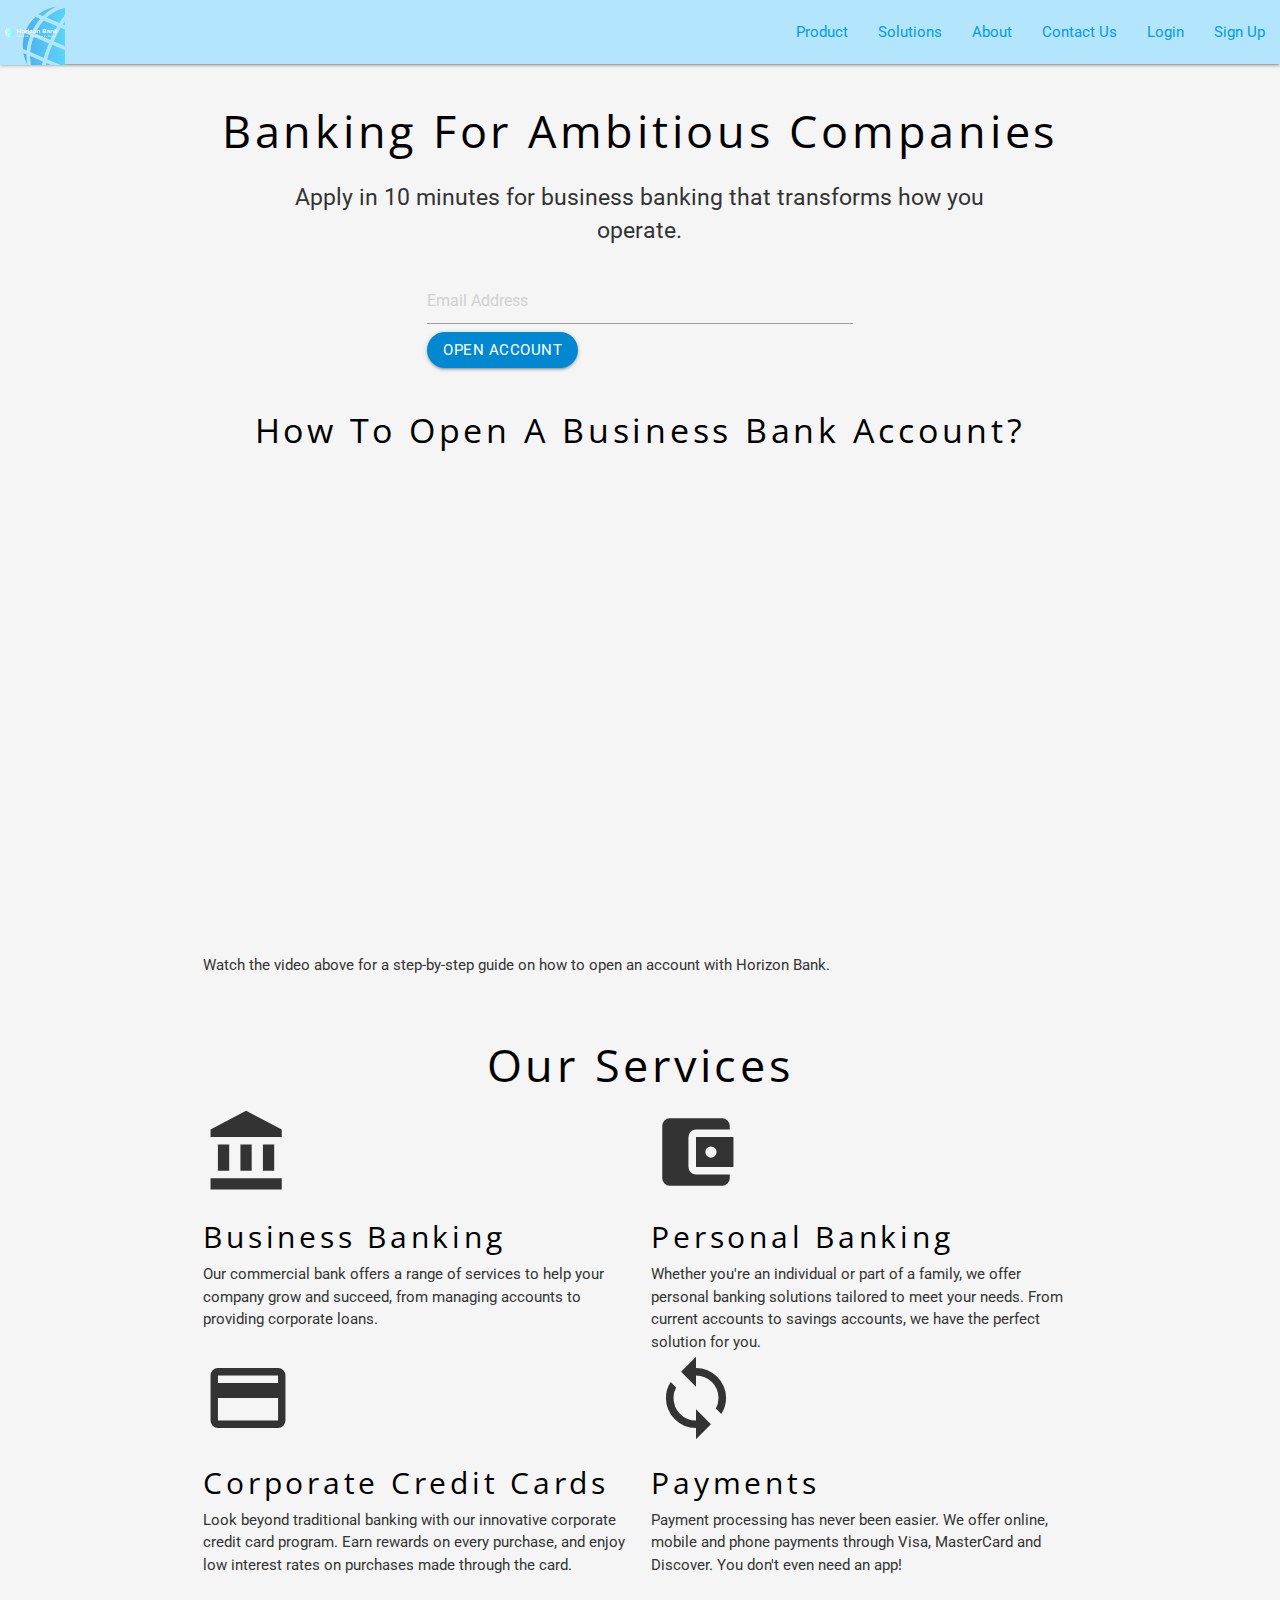
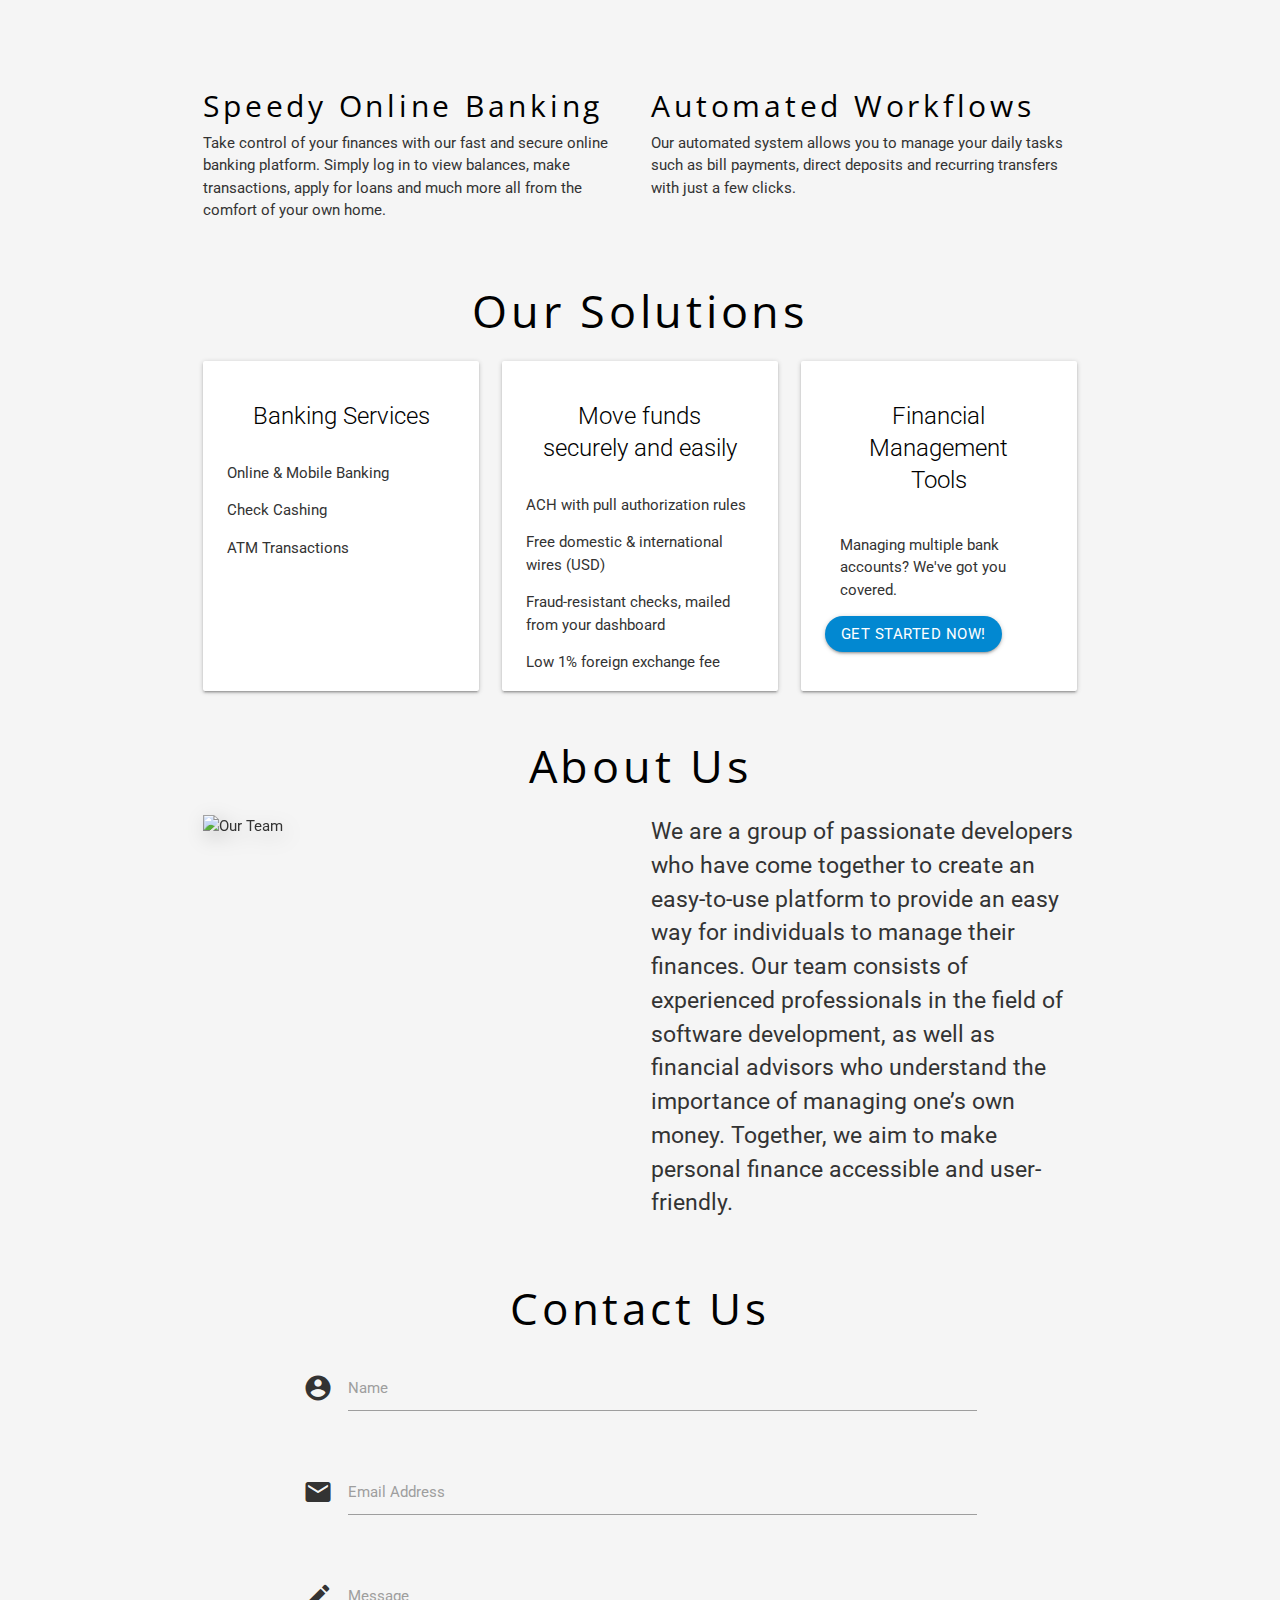
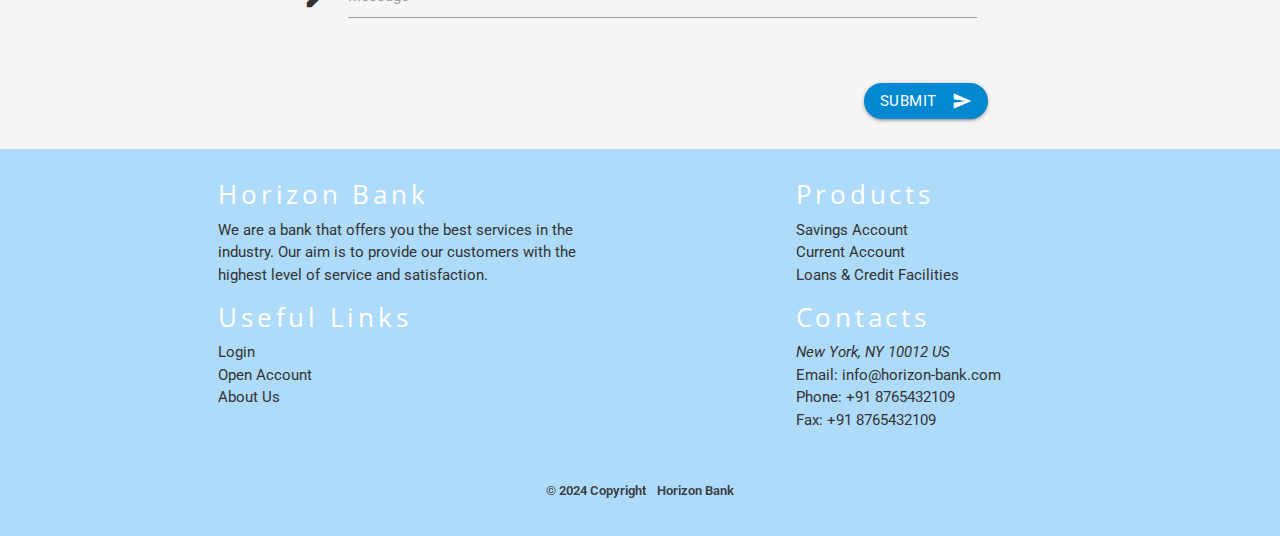
==== ProductLandingPage/index.html @ 995b559c "create the video section" ====
<!DOCTYPE html>
<html lang="en">
  <head>
    <meta charset="UTF-8" />
    <meta name="viewport" content="width=device-width, initial-scale=1.0" />
    <title>Product Landing Page</title>
    <!--Import Google Icon Font-->
    <link
      href="https://fonts.googleapis.com/icon?family=Material+Icons"
      rel="stylesheet"
    />
    <!-- Import styles CSS -->
    <link rel="stylesheet" href="./styles.css" />
    <!-- Compiled and minified CSS -->
    <link
      rel="stylesheet"
      href="https://cdnjs.cloudflare.com/ajax/libs/materialize/1.0.0/css/materialize.min.css"
    />
  </head>
  <body>
    <!-- NavBar Section Starts Here -->
    <section class="navbar-fixed">
      <header id="header">
        <nav id="nav-bar" role="navigation">
          <div class="nav-wrapper">
            <a href="#hero" class="brand-logo">
              <img
                src="./assets/img-horizon-bank-logo.png"
                alt="horizon bank logo"
                height="65"
                width="auto"
                class="img-logo"
              />
            </a>
            <ul class="right hide-on-med-and-down">
              <li class="nav-link"><a href="#product">Product</a></li>
              <li class="nav-link"><a href="#solutions">Solutions</a></li>
              <li class="nav-link"><a href="#about">About</a></li>
              <li class="nav-link"><a href="#contact">Contact Us</a></li>
              <li class="nav-link">
                <a href="#modal1" class="modal-trigger">Login</a>
              </li>
              <li class="nav-link">
                <a href="#modal2" class="modal-trigger">Sign Up</a>
              </li>
            </ul>
            <!-- Mobile  Navigation Bar Starts from here -->
            <a href="#!" class="sidenav-trigger" data-target="mobile-nav">
              <i class="material-icons">menu</i>
            </a>
            <ul class="sidenav" id="mobile-nav">
              <li><a href="#product">Product</a></li>
              <li><a href="#solutions">Solutions</a></li>
              <li><a href="#about">About</a></li>
              <li><a href="#contactUs">Contact Us</a></li>
              <li>
                <a
                  href="#modal1"
                  class="waves-effect waves-light btn modal-trigger"
                  >Login</a
                >
              </li>
              <li>
                <a
                  href="#modal2"
                  class="waves-effect waves-light btn modal-trigger"
                  >Sign up</a
                >
              </li>
            </ul>
            <!-- Mobile Navigation bar Ends Here -->
          </div>
        </nav>
      </header>
    </section>
    <!-- NavBar Section Ends Here -->

    <!-- Main Content Starts Here -->
    <main id="main">
      <!-- Hero Section Starts Here -->
      <section id="hero" class="hero-section">
        <div class="container">
          <div class="row">
            <h1 class="heading center">Banking for ambitious companies</h1>
            <p class="center subtitle">
              Apply in 10 minutes for business banking that transforms how you
              operate.
            </p>
            <div class="col s12 l6 offset-l3">
              <form
                id="form"
                action="https://www.freecodecamp.com/email-submit"
                method="post"
              >
                <input
                  type="email"
                  name="email"
                  placeholder="Email Address"
                  required
                />
                <button id="submit" type="submit" class="btn submit-btn">
                  Open Account
                </button>
              </form>
            </div>
          </div>
        </div>
      </section>
      <!-- Hero Section Ends Here -->

      <!-- How to open a Business Bank Account section starts here -->
      <section id="how-to-open" class="how-to-open-section scrollspy">
        <div class="container">
          <div class="row">
            <div class="col s12">
              <h4 class="section-title center">
                How to Open a Business Bank Account?
              </h4>
              <div id="video" class="video-container">
                <iframe
                  width="853"
                  height="480"
                  src="https://www.youtube.com/embed/Ta8zjF1zHIU"
                  title="Opening an account in Internet Banking"
                  frameborder="0"
                  allow="accelerometer; autoplay; clipboard-write; encrypted-media; gyroscope; picture-in-picture; web-share"
                  referrerpolicy="strict-origin-when-cross-origin"
                  allowfullscreen
                ></iframe>
                <!-- <iframe
                  width="400"
                  height="400"
                  src=""
                  frameborder="0"
                  title="how to open a business bank account"
                  allowfullscreen
                ></iframe> -->
              </div>
              <p class="video-desc">
                Watch the video above for a step-by-step guide on how to open an
                account with Horizon Bank.
              </p>
            </div>
          </div>
        </div>
      </section>
      <!-- How to open a Business Bank Account section ends here -->

      <!-- Product Section Starts Here -->
      <section id="product" class="product-section section">
        <div class="container">
          <div class="row">
            <h3 class="heading center">Our Services</h3>
            <div class="col s12 l6">
              <i class="large material-icons product-icon">account_balance</i>
              <h5 class="product-title">Business Banking</h5>
              <p class="product-desc">
                Our commercial bank offers a range of services to help your
                company grow and succeed, from managing accounts to providing
                corporate loans.
              </p>
            </div>
            <div class="col s12 l6">
              <i class="large material-icons product-icon"
                >account_balance_wallet</i
              >
              <h5 class="product-title">Personal Banking</h5>
              <p class="product-desc">
                Whether you're an individual or part of a family, we offer
                personal banking solutions tailored to meet your needs. From
                current accounts to savings accounts, we have the perfect
                solution for you.
              </p>
            </div>
            <div class="col s12 l6">
              <i class="large material-icons product-icon">credit_card</i>
              <h5 class="product-title">Corporate credit cards</h5>
              <p class="product-desc">
                Look beyond traditional banking with our innovative corporate
                credit card program. Earn rewards on every purchase, and enjoy
                low interest rates on purchases made through the card.
              </p>
            </div>
            <div class="col s12 l6">
              <i class="large material-icons product-icon">sync_alt</i>
              <h5 class="product-title">Payments</h5>
              <p class="product-desc">
                Payment processing has never been easier. We offer online,
                mobile and phone payments through Visa, MasterCard and Discover.
                You don't even need an app!
              </p>
            </div>
            <div class="col s12 l6">
              <i class="large material-icons product-icon">speed</i>
              <h5 class="product-title">Speedy Online Banking</h5>
              <p class="product-desc">
                Take control of your finances with our fast and secure online
                banking platform. Simply log in to view balances, make
                transactions, apply for loans and much more all from the comfort
                of your own home.
              </p>
            </div>
            <div class="col s12 l6">
              <i class="large material-icons product-icon">manage_accounts</i>
              <h5 class="product-title">Automated workflows</h5>
              <p class="product-desc">
                Our automated system allows you to manage your daily tasks such
                as bill payments, direct deposits and recurring transfers with
                just a few clicks.
              </p>
            </div>
          </div>
        </div>
      </section>
      <!-- Product Section Ends Here-->

      <!-- Solution Section Starts Here-->
      <section id="solutions" class="scrollspy">
        <div class="container solution-section">
          <h3 class="center solution-heading">Our Solutions</h3>
          <div class="row">
            <div class="col s12 m4 l4">
              <div class="card solution-card">
                <div class="card-content">
                  <span class="card-title solution-title center"
                    >Banking Services</span
                  >
                  <ul class="solution-list">
                    <li>Online & Mobile Banking</li>
                    <li>Check Cashing</li>
                    <li>ATM Transactions</li>
                  </ul>
                </div>
              </div>
            </div>
            <div class="col s12 m4 l4">
              <div class="card solution-card">
                <div class="card-content">
                  <span class="card-title solution-title center"
                    >Move funds securely and easily</span
                  >
                  <ul class="solution-list">
                    <li>ACH with pull authorization rules</li>
                    <li>Free domestic & international wires (USD)</li>
                    <li>Fraud-resistant checks, mailed from your dashboard</li>
                    <li>Low 1% foreign exchange fee</li>
                  </ul>
                </div>
              </div>
            </div>
            <div class="col s12 m4 l4">
              <div class="card solution-card">
                <div class="card-content">
                  <span class="card-title solution-title center"
                    >Financial Management Tools</span
                  >
                  <p>Managing multiple bank accounts? We've got you covered.</p>
                  <a href="#contact" class="btn solution-button"
                    >Get Started Now!</a
                  >
                </div>
              </div>
            </div>
          </div>
        </div>
      </section>
      <!-- Solution Section Ends Here-->

      <!-- About Section Starts Here -->
      <section id="about" class="about-section">
        <div class="container">
          <h3 class="center about-header">About Us</h3>
          <div class="row">
            <div class="col s12 m6 l6">
              <img
                src="/assets/img-our-team.jpg"
                alt="Our Team"
                class="responsive-img about-image"
              />
            </div>
            <div class="col hide-on-small-and-down s12 m6 l6 about-text">
              <p class="flow-text">
                We are a group of passionate developers who have come together
                to create an easy-to-use platform to provide an easy way for
                individuals to manage their finances. Our team consists of
                experienced professionals in the field of software development,
                as well as financial advisors who understand the importance of
                managing one’s own money. Together, we aim to make personal
                finance accessible and user-friendly.
              </p>
            </div>
          </div>
        </div>
      </section>

      <!-- Contact Us Section Starts Here -->
      <section id="contact" class="contact-section">
        <div class="container">
          <h3 class="center contact-header">Contact Us</h3>
          <form action="" method="post" id="contactForm">
            <input type="hidden" name="_token" value="{!! csrf_token() !!}" />
            <div class="row">
              <div class="input-field col s12">
                <i class="material-icons prefix"> account_circle </i>
                <input
                  id="name"
                  type="text"
                  class="validate"
                  name="name"
                  required
                />
                <label for="name">Name</label>
              </div>
            </div>
            <div class="row">
              <div class="input-field col s12">
                <i class="material-icons prefix"> email </i>
                <input
                  id="email"
                  type="email"
                  class="validate"
                  name="email"
                  required
                />
                <label for="email">Email Address</label>
              </div>
            </div>
            <div class="row">
              <div class="input-field col s12">
                <i class="material-icons prefix"> mode_edit </i>
                <textarea
                  id="message"
                  class="materialize-textarea"
                  name="message"
                ></textarea>
                <label for="message">Message</label>
              </div>
            </div>
            <button
              class="btn waves-effect waves-light right submit"
              type="submit"
              name="action"
            >
              Submit
              <i class="material-icons right">send</i>
            </button>
          </form>
        </div>
      </section>

      <!-- Footer Section Starts Here -->
      <footer class="footer-section">
        <div class="container">
          <div class="row">
            <div class="col l6 s12">
              <h5 class="white-text">Horizon Bank</h5>
              <p>
                We are a bank that offers you the best services in the industry.
                Our aim is to provide our customers with the highest level of
                service and satisfaction.
              </p>
            </div>
            <div class="col l4 offset-l2 s12">
              <h5 class="white-text">Products</h5>
              <ul>
                <li><a href="#!">Savings Account</a></li>
                <li><a href="#!">Current Account</a></li>
                <li><a href="#!">Loans & Credit Facilities</a></li>
              </ul>
            </div>
            <div class="col l6 s12">
              <h5 class="white-text">Useful Links</h5>
              <ul>
                <li><a href="#"> Login </a></li>
                <li><a href="#">Open Account</a></li>
                <li><a href="#">About Us</a></li>
              </ul>
            </div>
            <div class="col l4 offset-l2 s12">
              <h5 class="white-text">Contacts</h5>
              <ul class="footer-contact">
                <li>
                  <a href="#!">
                    <address class="address">New York, NY 10012 US</address>
                  </a>
                </li>
                <li>
                  <a href="#!" class="email"> Email: info@horizon-bank.com </a>
                </li>
                <li>
                  <a href="#!" class="phone"> Phone: +91 8765432109 </a>
                </li>
                <li>
                  <a href="#!" class="fax"> Fax: +91 8765432109 </a>
                </li>
              </ul>
            </div>
          </div>
        </div>
        <div class="footer-copyright">
          <div class="container">
            <div class="row">
              © 2024 Copyright
              <a
                href="http://www.horizon-bank.com"
                target="_blank"
                rel="noopener"
                >Horizon Bank</a
              >
            </div>
          </div>
        </div>
      </footer>
      <!-- Footer Section Ends Here -->
    </main>
    <!-- Main Content Ends Here -->
    <!-- Compiled and minified JavaScript -->
    <script src="https://cdnjs.cloudflare.com/ajax/libs/materialize/1.0.0/js/materialize.min.js"></script>
  </body>
</html>
---- ProductLandingPage/styles.css ----
/* Fonts */

@import url("https://fonts.googleapis.com/css2?family=Open+Sans:ital,wght@0,300..800;1,300..800&family=Roboto:ital,wght@0,100;0,300;0,400;0,500;0,700;0,900;1,100;1,300;1,400;1,500;1,700;1,900&display=swap");

/*
=============== 
Variables
===============
*/

:root {
  --color-background: #f5f5f5;
  --color-text: #333333;
  --color-heading: #000000;
  --color-nav-links: #039be5;
  --color-footer: #aedbf9;
  --color-btn: #0288d1;
  --color-btn-hover: #01579b;
  --font-text: "Roboto", sans-serif;
  --font-heading: "Open Sans", sans-serif;
  --spacing: 0.25rem;
  --radius: 0.25rem;
}

/*
=============== 
Global Styles
===============
*/
*,
*::before,
*::after {
  box-sizing: border-box;
}

* {
  margin: 0;
}

body {
  line-height: 1.5;
  -webkit-font-smoothing: antialiased;
}

img,
picture,
video,
canvas,
svg {
  display: block;
  max-width: 100%;
}

input,
button,
textarea,
select {
  font: inherit;
}

p,
h1,
h2,
h3,
h4,
h5,
h6 {
  overflow-wrap: break-word;
}

a {
  text-decoration: none;
}

ul {
  list-style-type: none;
}

#root,
#__next {
  isolation: isolate;
}

/*  global classes */

body {
  font-family: var(--font-text);
  font-weight: 400;
  color: var(--color-text);
  background-color: var(--color-background);
}

h1,
h2,
h3,
h4,
h5,
h6 {
  font-family: var(--font-heading);
  font-weight: 700;
  line-height: 1.2;
  text-transform: capitalize;
  letter-spacing: var(--spacing);
  color: var(--color-heading);
}

/* Navbar */

.nav-wrapper {
  background-color: #b3e5fc;
}

.nav-link a {
  color: var(--color-nav-links);
}

.hero-section h1 {
  font-size: 3rem;
}

.hero-section p {
  max-width: 80%;
  margin: auto;
  padding-bottom: 2rem;
  font-size: 1.5rem;
  font-family: var(--font-text);
}

.hero-section .btn {
  display: inline-block;
  font-size: 1rem;
  border-radius: 20px;
  transition: all 0.3s ease-in-out;
  background-color: var(--color-btn);
}

.hero-section .btn:hover {
  background-color: var(--color-btn-hover);
}

/* Product Section */

.product-section h3 {
  font-size: 3rem;
}

.product-section .product-title {
  font-size: 2rem;
}

.product-section .product-desc {
  font-size: 1rem;
}

/* Solution Section */
.solution-heading {
  font-size: 3rem;
}

.solution-card {
  height: 22rem;
  margin: 3rem;
  border-radius: 8px;
  overflow: hidden;
  position: relative;
}

.card-content .card-title {
  color: var(--color-heading);
  text-align: center;
  padding: 1rem;
  font-weight: bold;
}

.solution-list li {
  display: flex;
  align-items: center;
  justify-content: space-between;
  width: 100%;
  margin: 1rem auto;
}

.card-content p {
  line-height: 1.5;
  max-width: 90%;
  margin: 0 auto;
  padding: 1rem;
  text-align: left;
}

.card-content .btn {
  display: inline-block;
  font-size: 1rem;
  border-radius: 20px;
  transition: all 0.3s ease-in-out;
  background-color: var(--color-btn);
}

.card-content .btn:hover {
  background-color: var(--color-btn-hover);
}

/* About Section */
.about-section {
  display: flex;
  flex-direction: column;
  align-items: center;
  justify-content: center;
}

.about-section h3 {
  font-size: 3rem;
  color: var(--color-heading);
  margin: 1rem;
  padding-bottom: 10px;
}

.about-image {
  width: 90%;
  height: 40vw;
  object-fit: cover;
  overflow: hidden;
  position: relative;
  margin-right: 1.5rem;
  filter: drop-shadow(4px 6px 10px rgba(0, 0, 0, 0.2));
}

.about-section p {
  font-size: 1.5rem;
  text-align: left;
  color: var(--color-text);
  line-height: 1.5;
}

/* Contact Us Section */

.contact-section {
  display: flex;
  flex-wrap: wrap;
  gap: 1rem;
  max-width: 80%;
  margin: auto;
  padding: 1rem;
}

.contact-section .contact-header h3 {
  font-size: 3rem;
  color: var(--color-heading);
  margin-top: 1rem;
}

.contact-section .btn {
  margin-top: 1rem;
  display: inline-block;
  font-size: 1rem;
  border-radius: 20px;
  transition: all 0.3s ease-in-out;
  background-color: var(--color-btn);
}

.contact-section .btn:hover {
  background-color: var(--color-btn-hover);
}

/* Footer Section */
.footer-section {
  width: 100%;
  height: auto;
  background-color: var(--color-footer);
  margin-top: 1rem;
}

.footer-section .container {
  display: flex;
  gap: 1rem;
  flex-wrap: wrap;
  justify-content: space-around;
  align-items: center;
  padding: 1rem;
}

.footer-section h5 {
  font-size: 1.75rem;
  color: var(--color-heading);
}

.footer-section p {
  line-height: 1.5;
  font-size: 1rem;
  max-width: 60ch;
}

.footer-section ul li a {
  color: var(--color-text);
}

.footer-section ul li a:hover {
  color: var(--color-nav-links);
}

.footer-copyright {
  font-size: 0.875rem;
  font-weight: 700;
  opacity: 0.9;
}

.footer-copyright a {
  color: var(--color-text);
  transition: all 200ms ease-in-out;
  margin-left: 0.5rem;
}

.footer-copyright a:hover {
  color: var(--color-nav-links);
}

/* Add media queries for responsiveness */
@media only screen and (max-width: 600px) {
  /* Navbar adjustments for small screens */
  .navbar-fixed {
    position: relative;
  }
  .sidenav {
    width: 70%;
  }
}
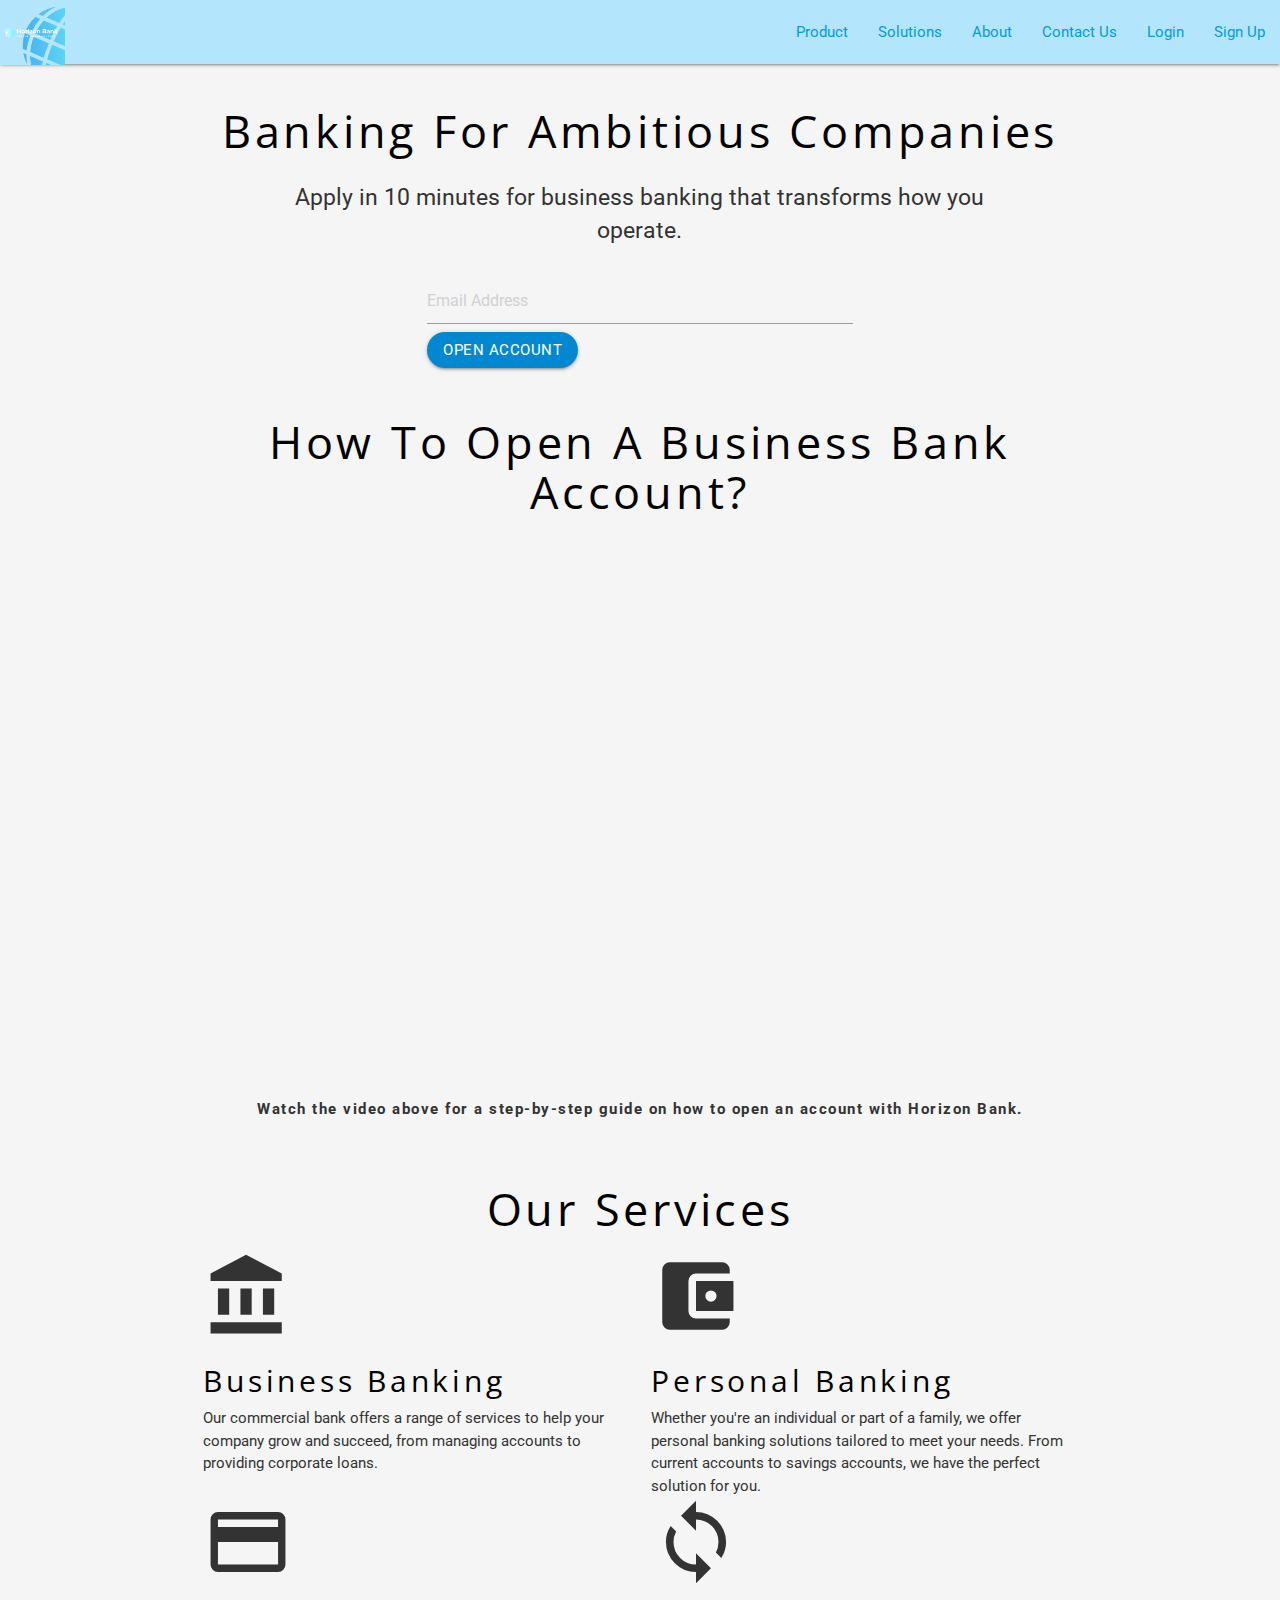
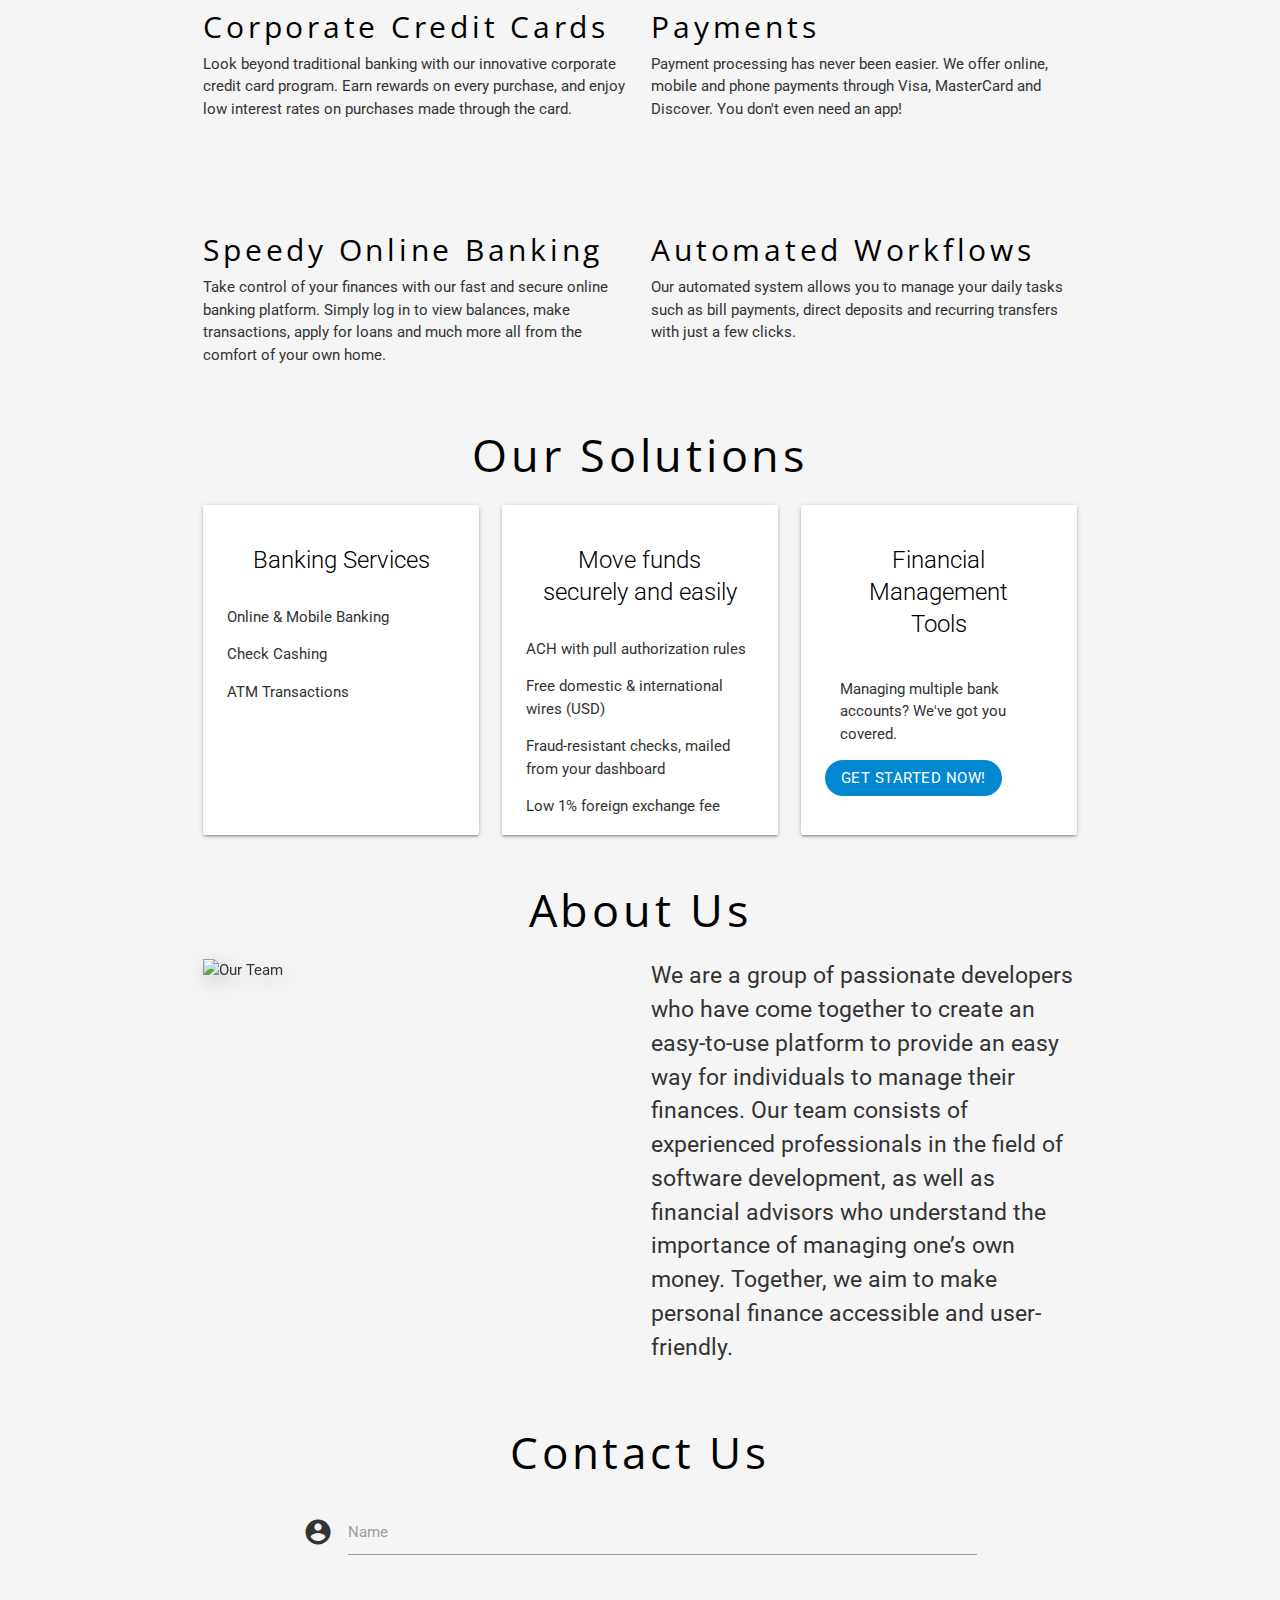
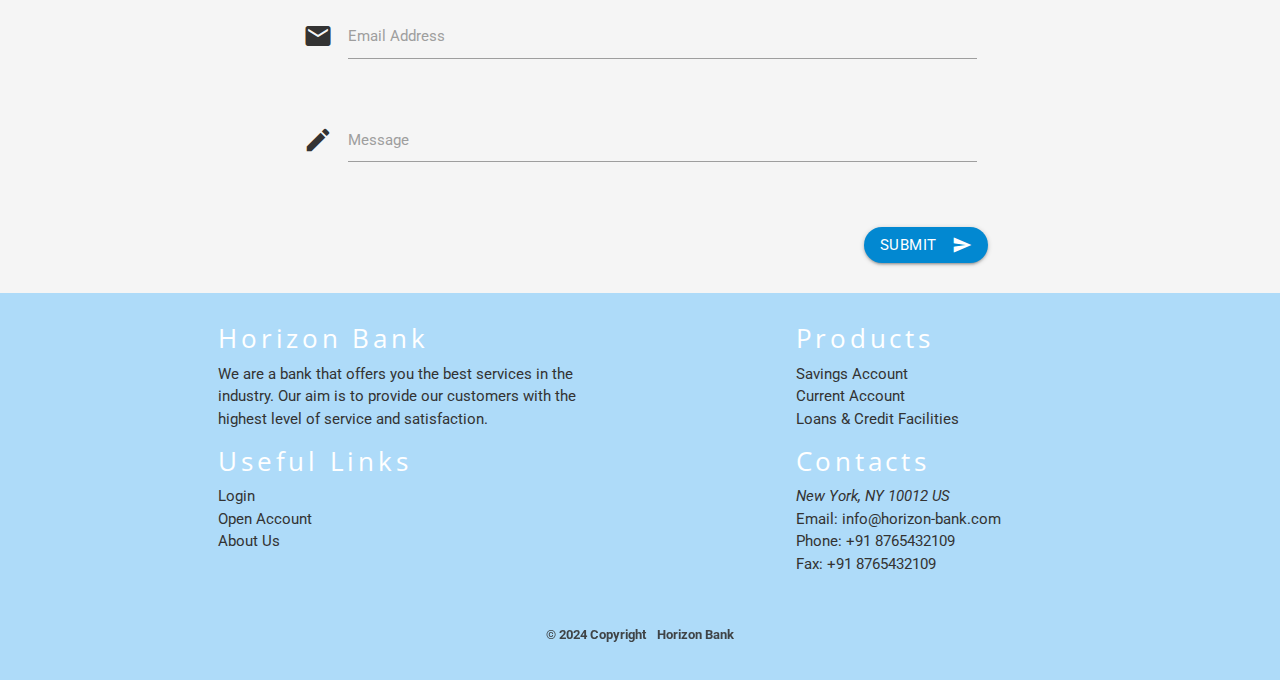
==== commit 80f4182e: "style the video section" ====
--- a/ProductLandingPage/index.html
+++ b/ProductLandingPage/index.html
@@ -113,9 +113,9 @@
         <div class="container">
           <div class="row">
             <div class="col s12">
-              <h4 class="section-title center">
+              <h3 class="section-title center">
                 How to Open a Business Bank Account?
-              </h4>
+              </h3>
               <div id="video" class="video-container">
                 <iframe
                   width="853"
--- a/ProductLandingPage/styles.css
+++ b/ProductLandingPage/styles.css
@@ -104,7 +104,7 @@
   color: var(--color-heading);
 }
 
-/* Navbar */
+/* Navbar Section */
 
 .nav-wrapper {
   background-color: #b3e5fc;
@@ -113,6 +113,8 @@
 .nav-link a {
   color: var(--color-nav-links);
 }
+
+/* Hero Section */
 
 .hero-section h1 {
   font-size: 3rem;
@@ -132,12 +134,36 @@
   border-radius: 20px;
   transition: all 0.3s ease-in-out;
   background-color: var(--color-btn);
+  cursor: pointer;
 }
 
 .hero-section .btn:hover {
   background-color: var(--color-btn-hover);
 }
 
+/* How to Open Section*/
+.how-to-open-section .section-title {
+  font-size: 3rem;
+  text-align: center;
+  margin-bottom: 4rem;
+}
+
+.how-to-open-section .video-container {
+  position: relative;
+  width: 100%;
+  height: 0;
+  overflow: hidden;
+  margin-bottom: 2rem;
+}
+
+.how-to-open-section .video-desc {
+  text-align: center;
+  color: var(--color-text);
+  font-size: 1rem;
+  font-weight: bold;
+  letter-spacing: 0.1em;
+}
+
 /* Product Section */
 
 .product-section h3 {
@@ -150,6 +176,7 @@
 
 .product-section .product-desc {
   font-size: 1rem;
+  font-family: var(--font-text);
 }
 
 /* Solution Section */
@@ -194,6 +221,8 @@
   border-radius: 20px;
   transition: all 0.3s ease-in-out;
   background-color: var(--color-btn);
+  box-shadow: none;
+  cursor: pointer;
 }
 
 .card-content .btn:hover {
@@ -232,7 +261,7 @@
   line-height: 1.5;
 }
 
-/* Contact Us Section */
+/* Contact Section */
 
 .contact-section {
   display: flex;
@@ -256,6 +285,7 @@
   border-radius: 20px;
   transition: all 0.3s ease-in-out;
   background-color: var(--color-btn);
+  cursor: pointer;
 }
 
 .contact-section .btn:hover {
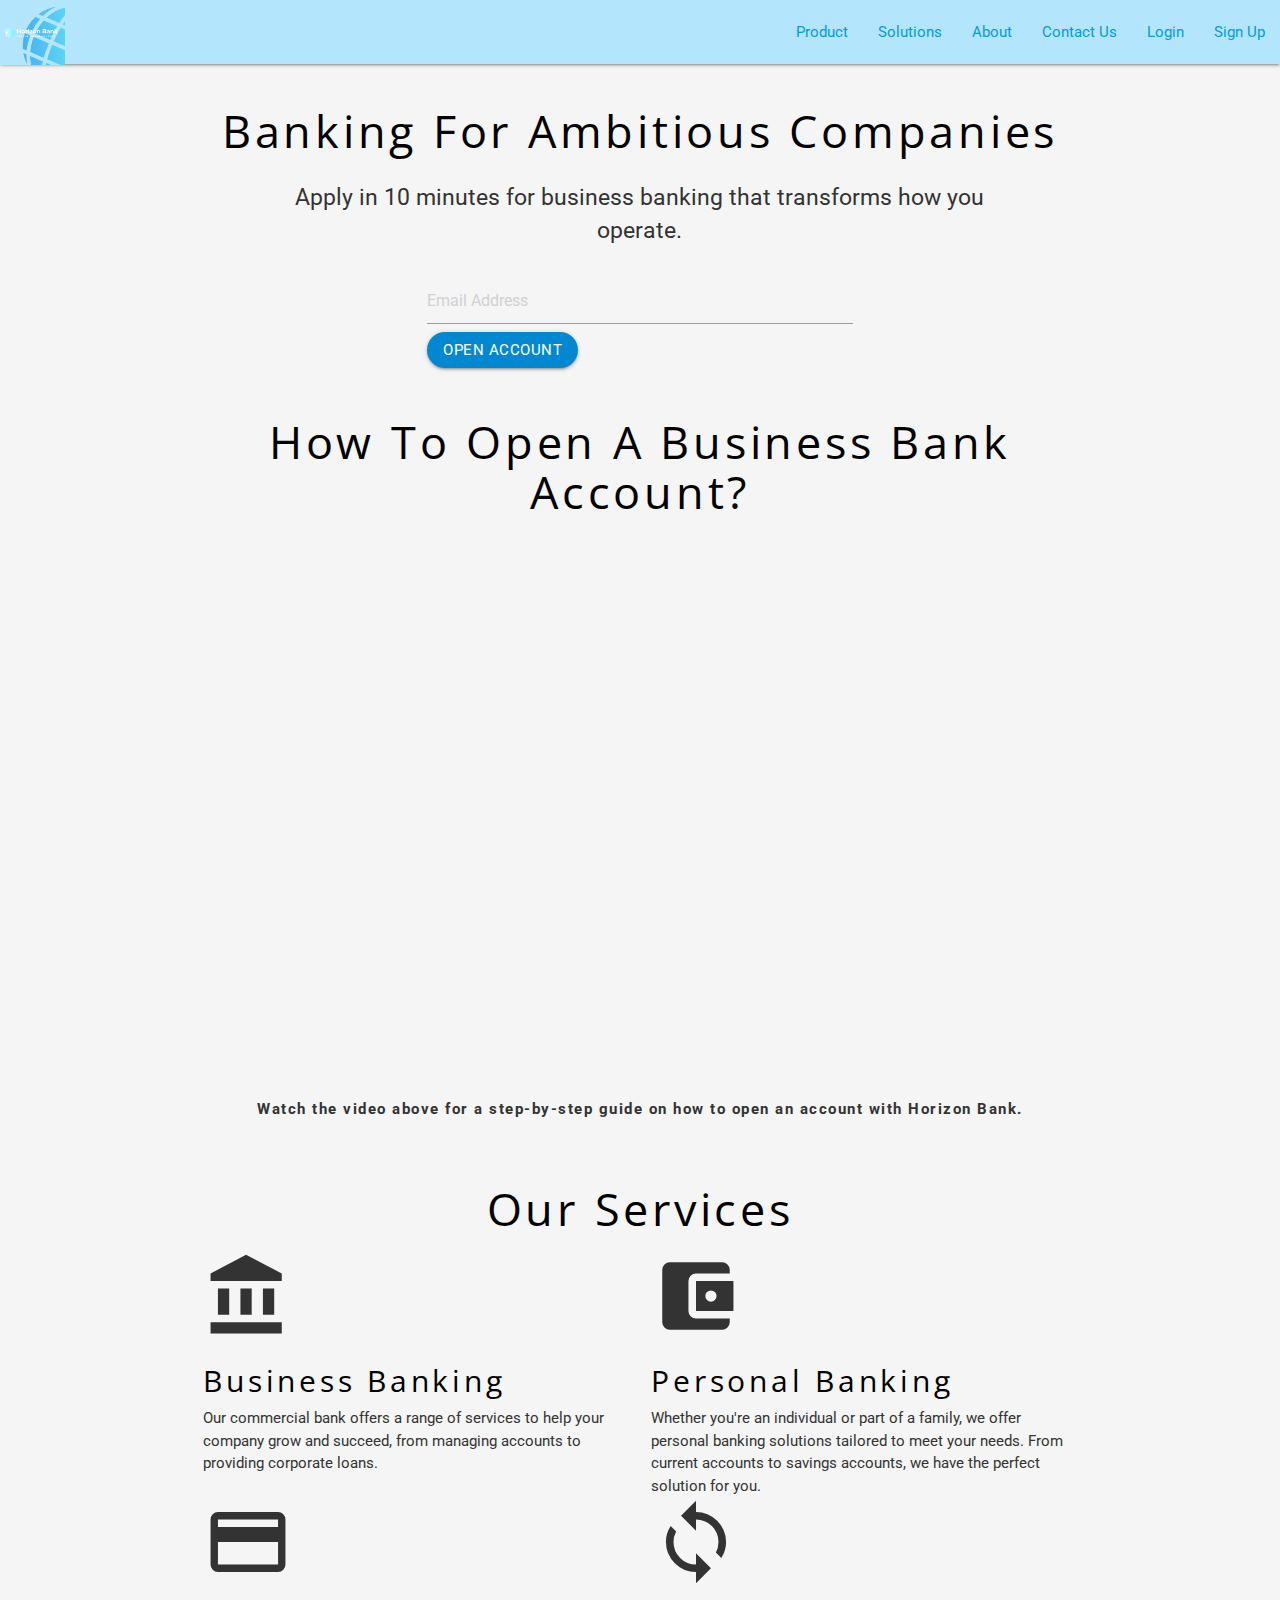
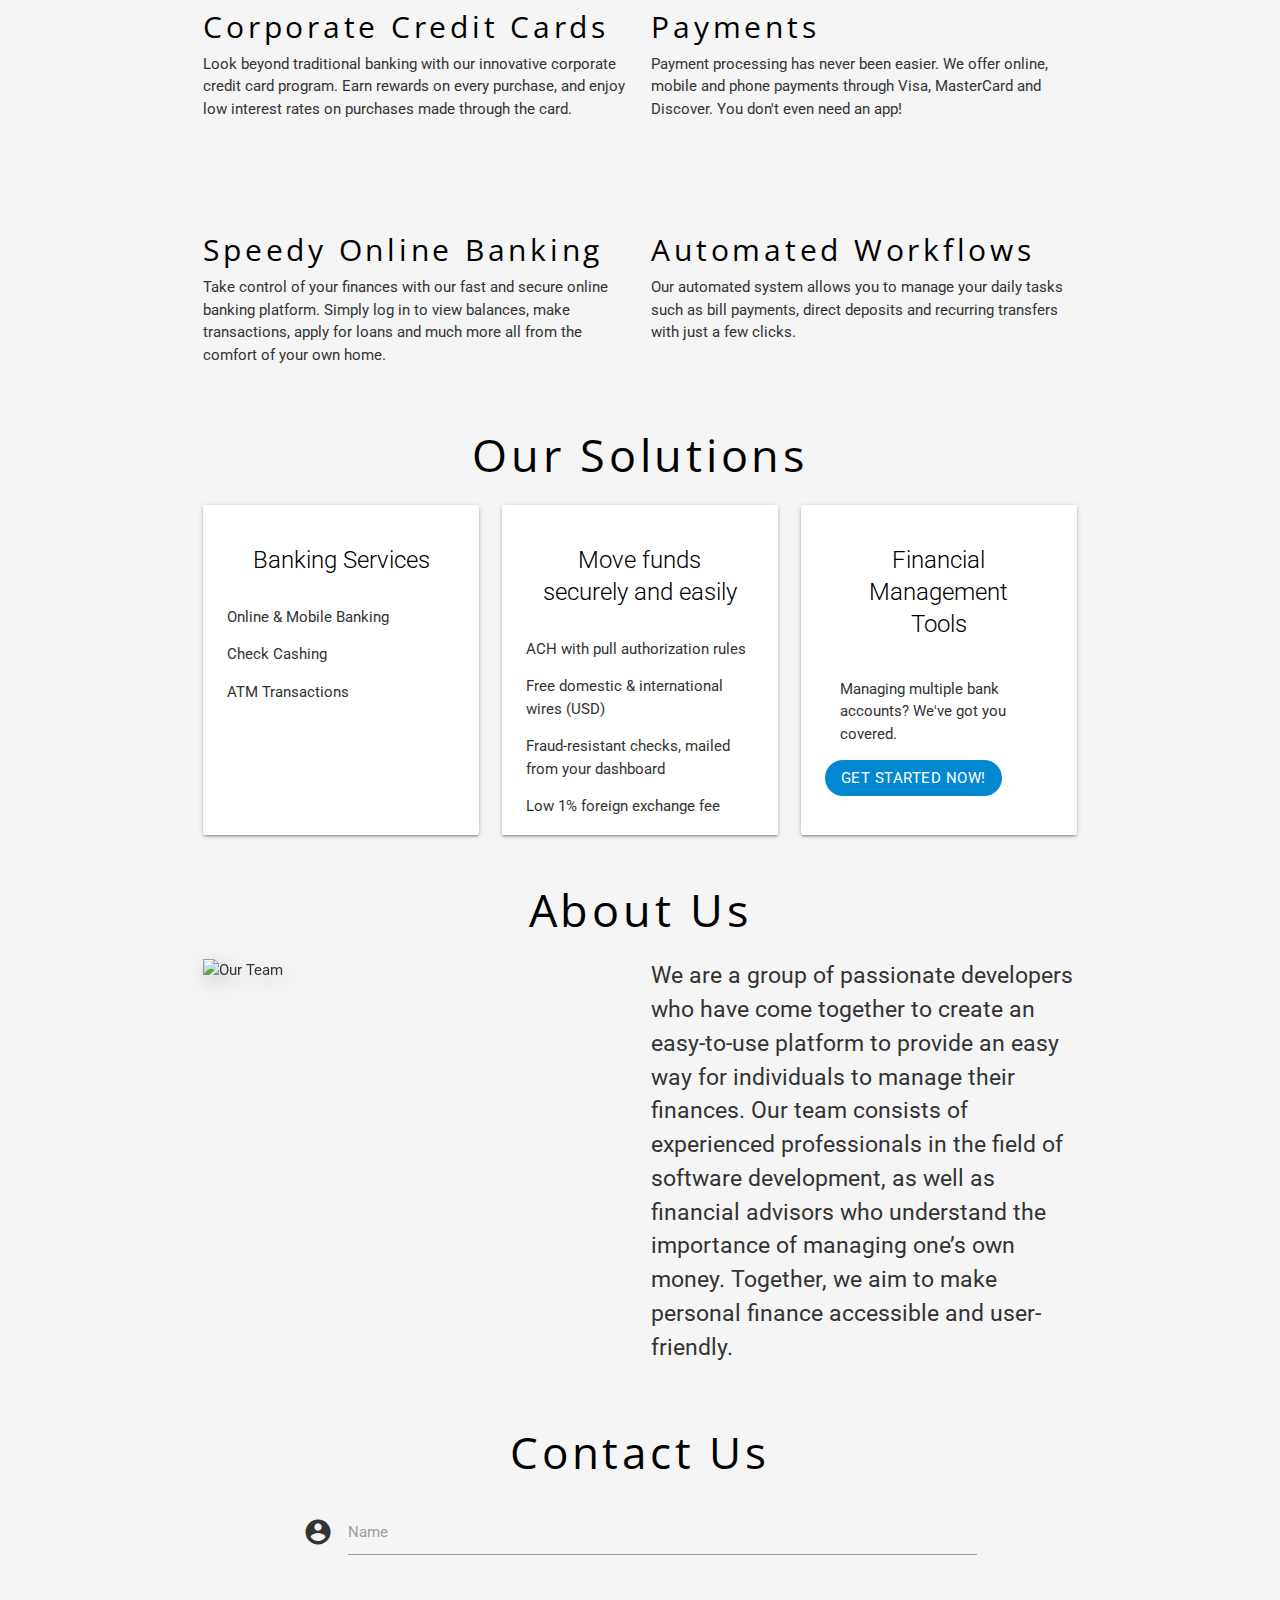
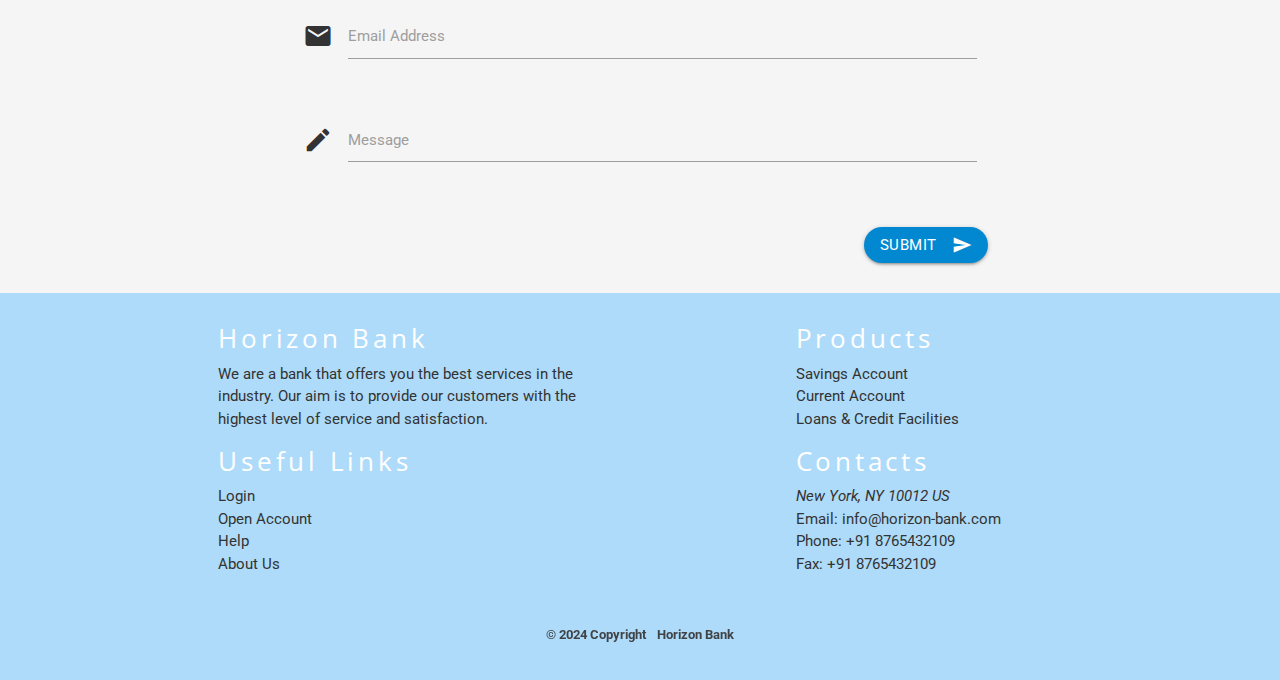
==== commit 5ea89cef: "link the href attribute with the corresponding section" ====
--- a/ProductLandingPage/index.html
+++ b/ProductLandingPage/index.html
@@ -371,9 +371,16 @@
             <div class="col l6 s12">
               <h5 class="white-text">Useful Links</h5>
               <ul>
-                <li><a href="#"> Login </a></li>
-                <li><a href="#">Open Account</a></li>
-                <li><a href="#">About Us</a></li>
+                <li><a href="#hero"> Login </a></li>
+                <li><a href="#hero">Open Account</a></li>
+                <li>
+                  <a
+                    href="#how-to-open"
+                    aria-label="Watch a tutorial video for how to open an account"
+                    >Help</a
+                  >
+                </li>
+                <li><a href="#about">About Us</a></li>
               </ul>
             </div>
             <div class="col l4 offset-l2 s12">
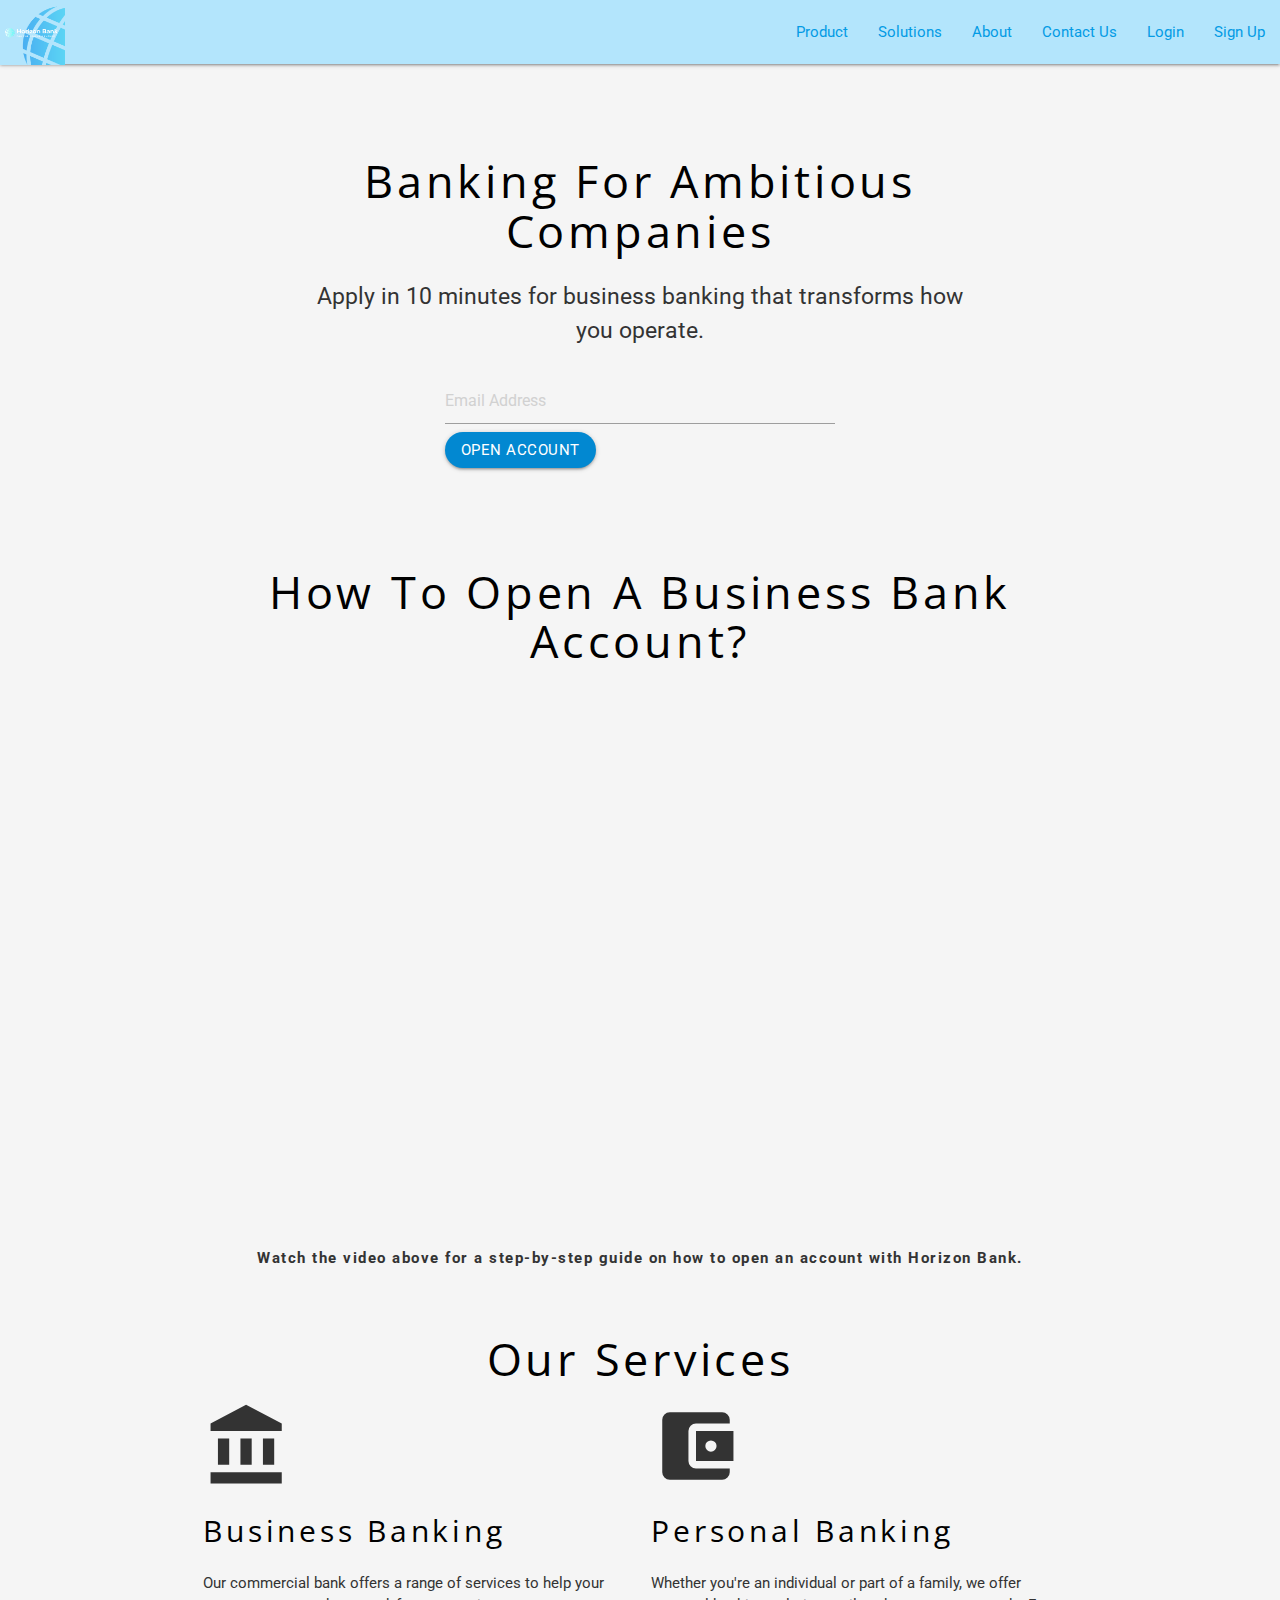
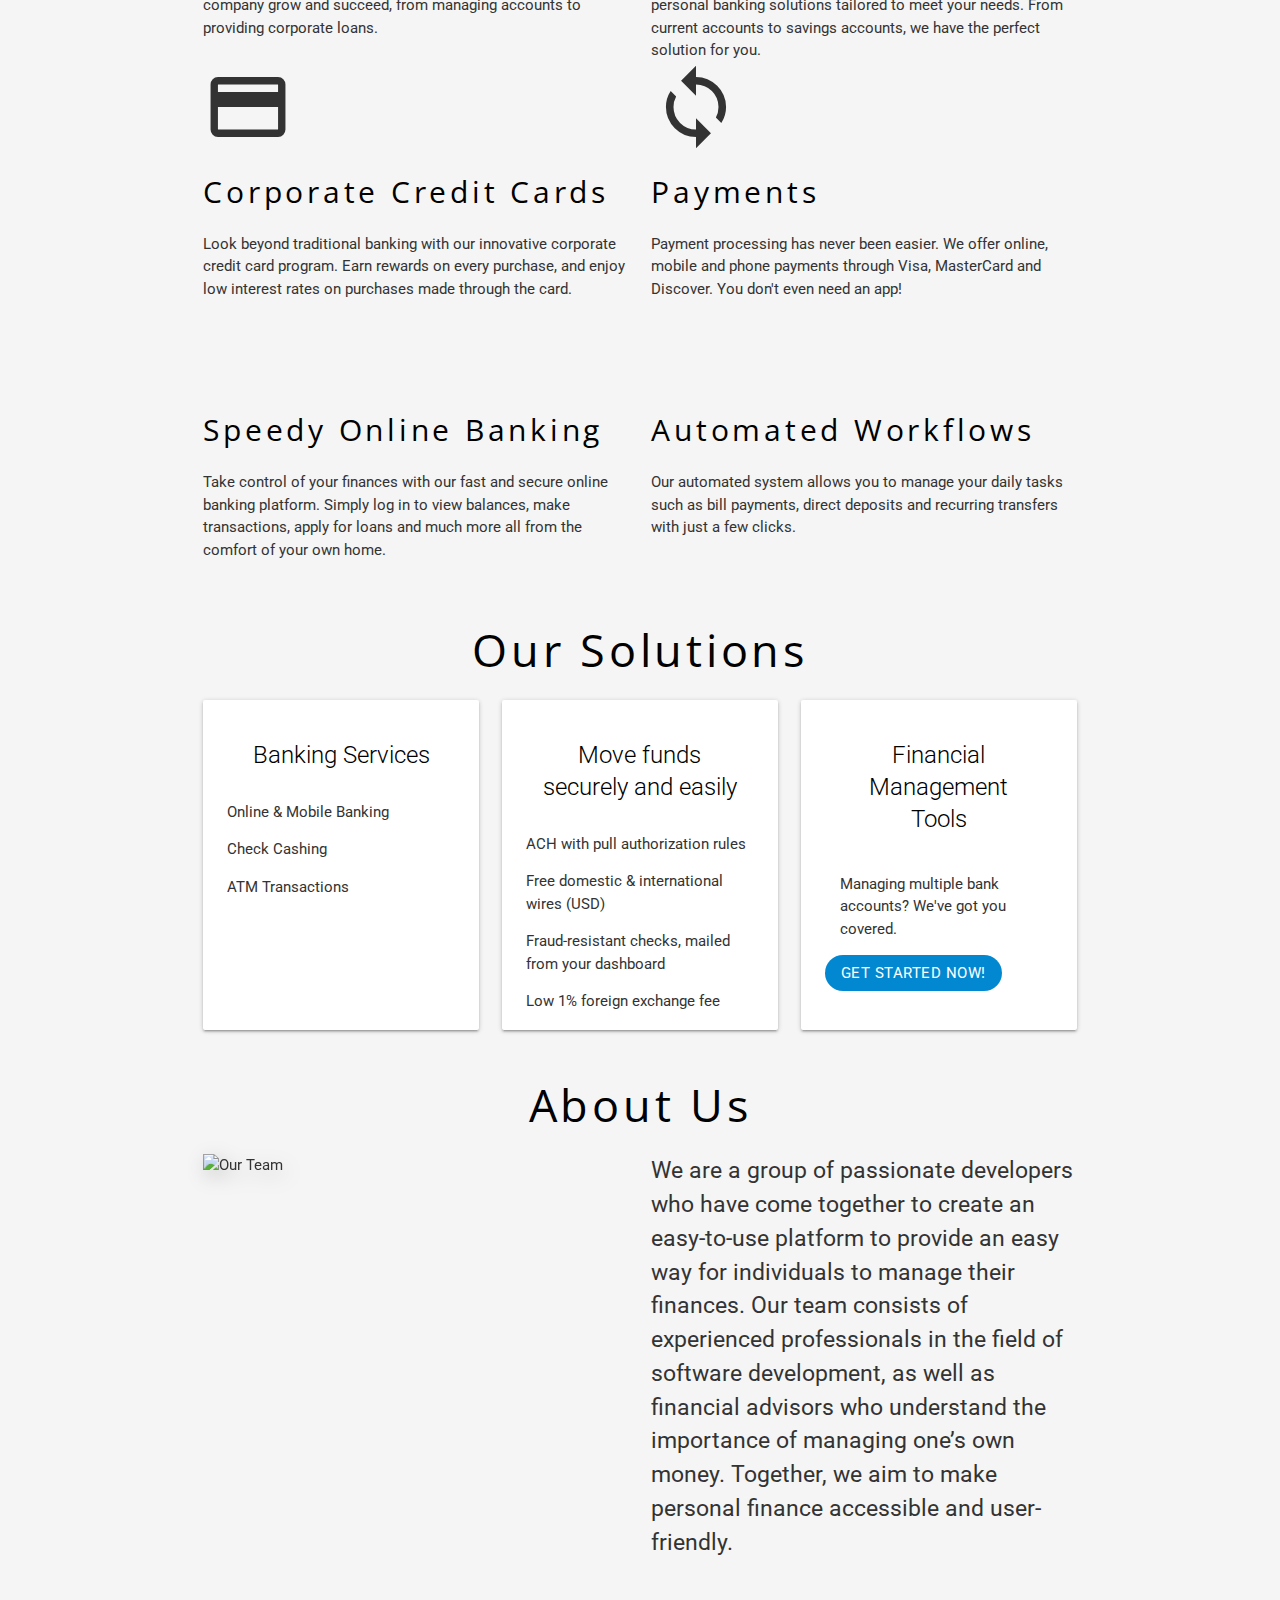
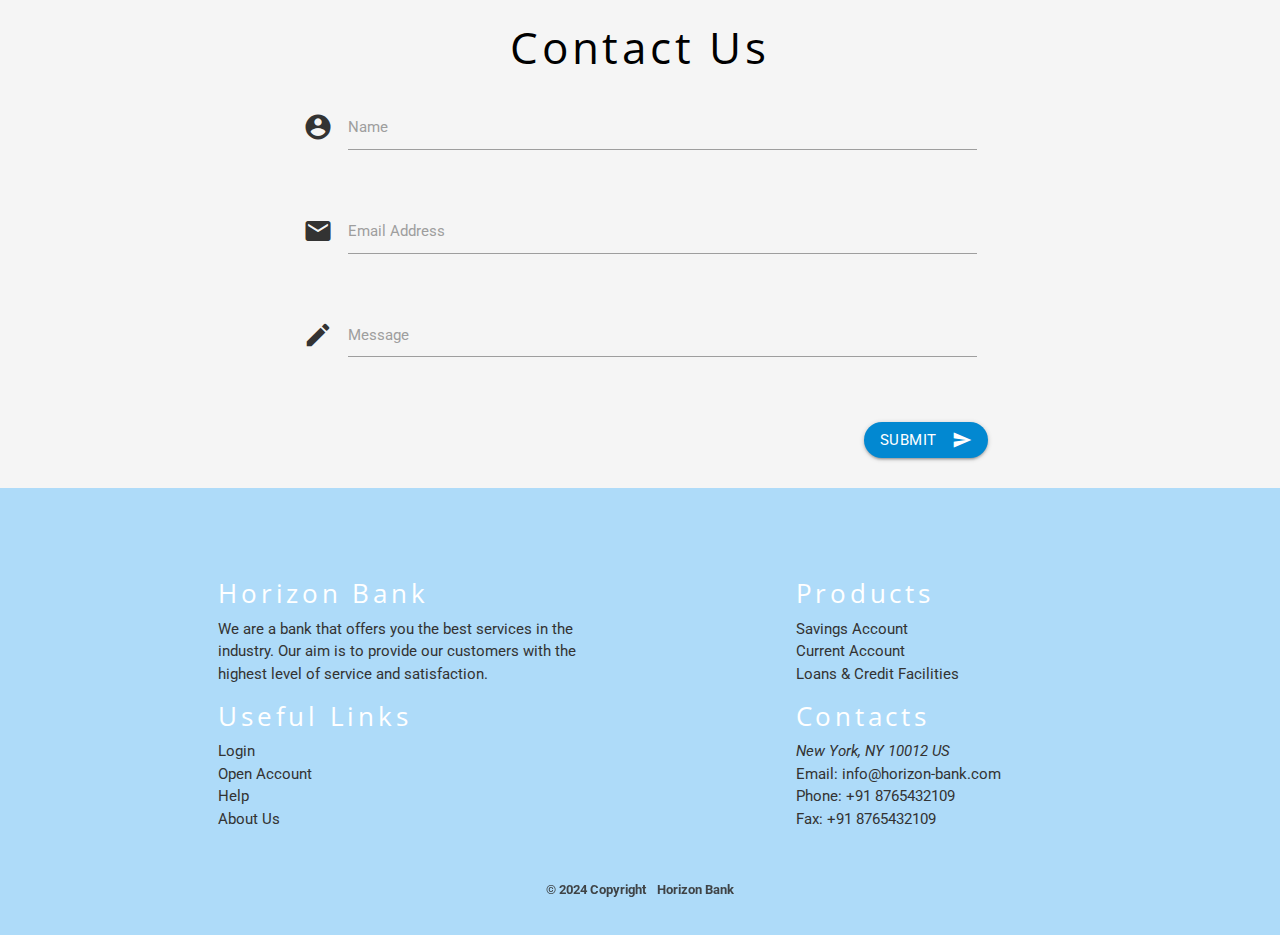
==== commit 4241c619: "Add some classes to the footer section" ====
--- a/ProductLandingPage/index.html
+++ b/ProductLandingPage/index.html
@@ -363,24 +363,27 @@
             <div class="col l4 offset-l2 s12">
               <h5 class="white-text">Products</h5>
               <ul>
-                <li><a href="#!">Savings Account</a></li>
-                <li><a href="#!">Current Account</a></li>
-                <li><a href="#!">Loans & Credit Facilities</a></li>
+                <li><a href="#!" class="products">Savings Account</a></li>
+                <li><a href="#!" class="products">Current Account</a></li>
+                <li>
+                  <a href="#!" class="products">Loans & Credit Facilities</a>
+                </li>
               </ul>
             </div>
             <div class="col l6 s12">
               <h5 class="white-text">Useful Links</h5>
               <ul>
-                <li><a href="#hero"> Login </a></li>
-                <li><a href="#hero">Open Account</a></li>
+                <li><a href="#hero" class="useful-links"> Login </a></li>
+                <li><a href="#hero" class="useful-links">Open Account</a></li>
                 <li>
                   <a
                     href="#how-to-open"
+                    class="useful-links"
                     aria-label="Watch a tutorial video for how to open an account"
                     >Help</a
                   >
                 </li>
-                <li><a href="#about">About Us</a></li>
+                <li><a href="#about" class="useful-links">About Us</a></li>
               </ul>
             </div>
             <div class="col l4 offset-l2 s12">
--- a/ProductLandingPage/styles.css
+++ b/ProductLandingPage/styles.css
@@ -353,4 +353,77 @@
   .sidenav {
     width: 70%;
   }
-}
+
+  .nav-link {
+    font-size: 14px;
+  }
+
+  .hero-section {
+    padding: 20px;
+  }
+
+  .product-section .product-title {
+    margin-bottom: 10px;
+  }
+
+  .footer-section {
+    padding-top: 30px;
+  }
+}
+
+/* Media query for medium screens (601px - 900px) */
+@media only screen and (min-width: 601px) and (max-width: 900px) {
+  .nav-link {
+    font-size: 16px;
+  }
+
+  .hero-section {
+    padding: 30px;
+  }
+
+  .product-section .product-title {
+    margin-bottom: 15px;
+  }
+
+  .footer-section {
+    padding-top: 40px;
+  }
+}
+
+/* Media query for extra-large screens (1201px - 1600px) */
+@media only screen and (min-width: 1201px) and (max-width: 1600px) {
+  .nav-link {
+    font-size: 20px;
+  }
+
+  .hero-section {
+    padding: 50px;
+  }
+
+  .product-section .product-title {
+    margin-bottom: 25px;
+  }
+
+  .footer-section {
+    padding-top: 60px;
+  }
+}
+
+/* Media query for extra-extra-large screens (1601px and above) */
+@media only screen and (min-width: 1601px) {
+  .nav-link {
+    font-size: 22px;
+  }
+
+  .hero-section {
+    padding: 60px;
+  }
+
+  .product-section .product-title {
+    margin-bottom: 30px;
+  }
+
+  .footer-section {
+    padding-top: 70px;
+  }
+}
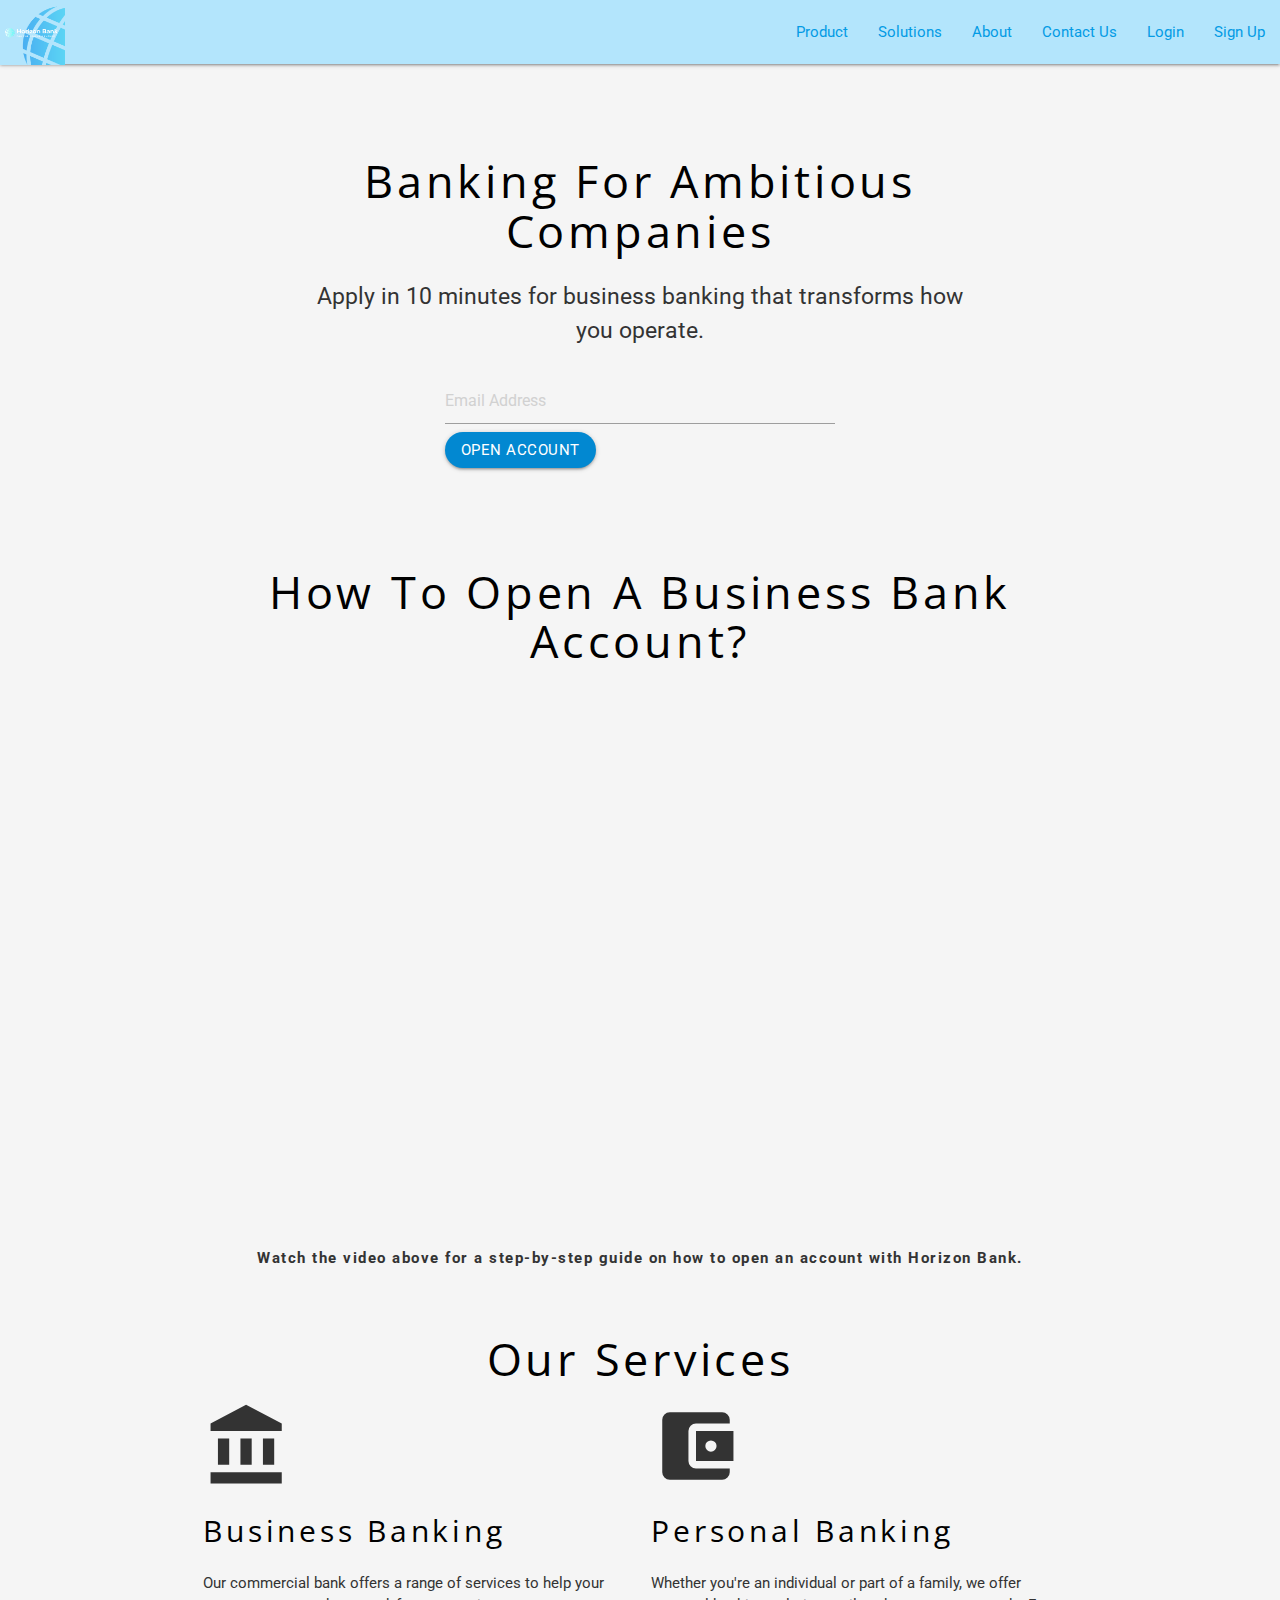
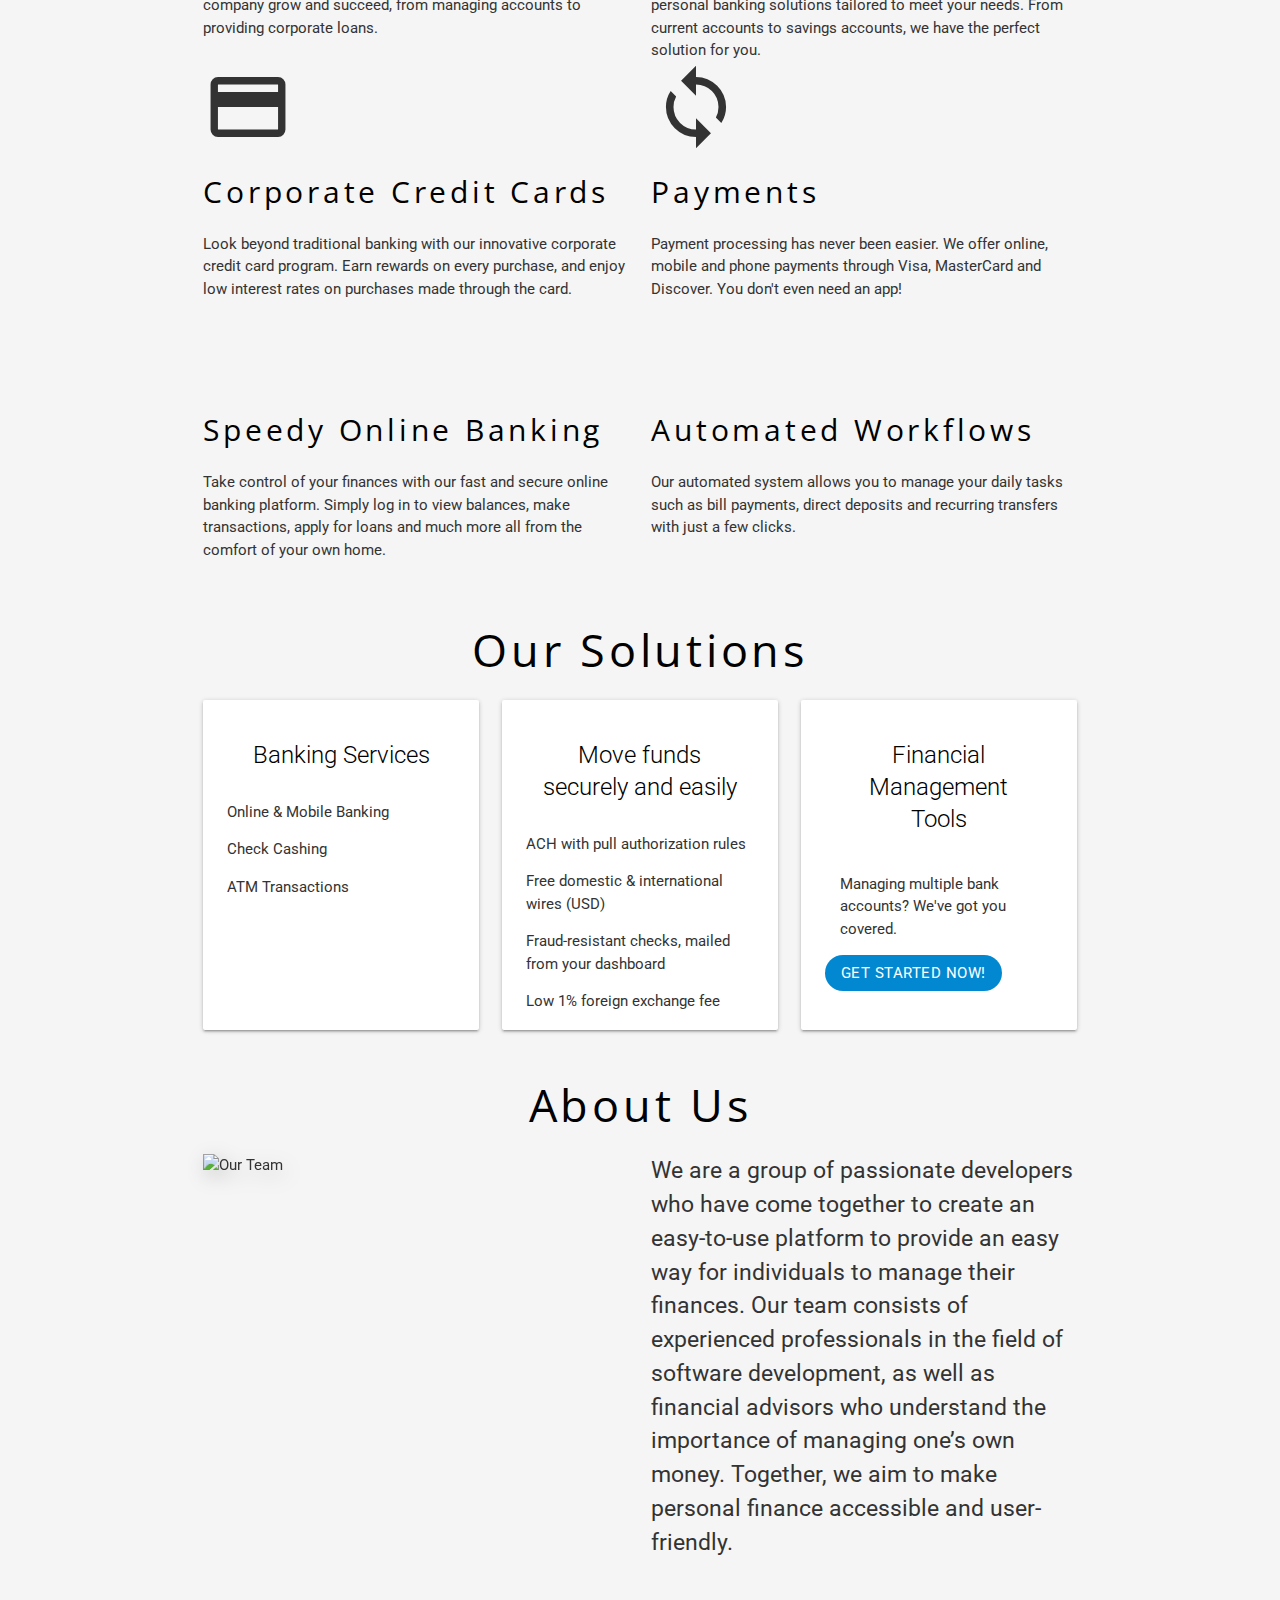
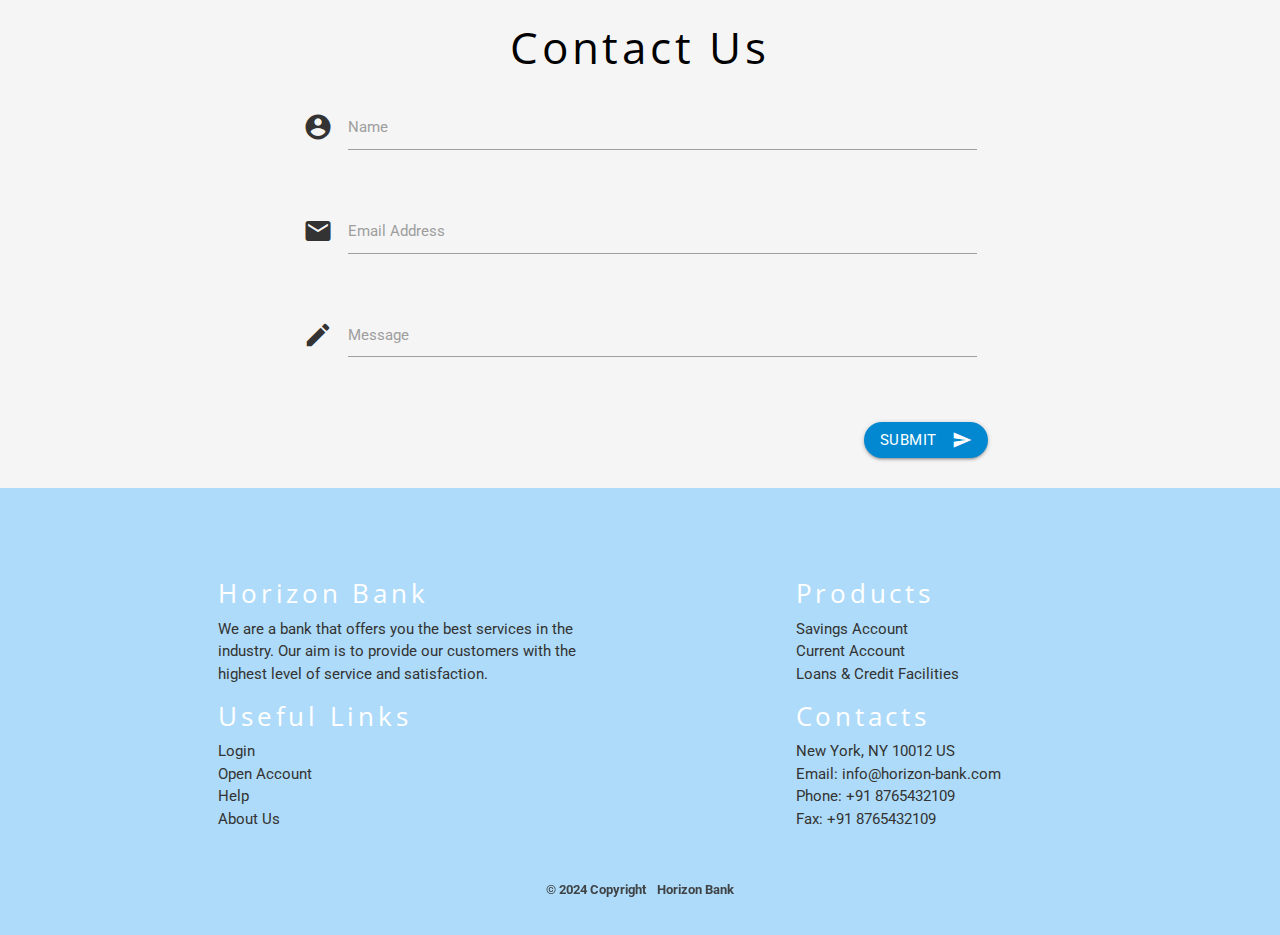
==== commit 400bbf28: "Fix the tag element" ====
--- a/ProductLandingPage/index.html
+++ b/ProductLandingPage/index.html
@@ -390,18 +390,16 @@
               <h5 class="white-text">Contacts</h5>
               <ul class="footer-contact">
                 <li>
-                  <a href="#!">
-                    <address class="address">New York, NY 10012 US</address>
-                  </a>
-                </li>
-                <li>
-                  <a href="#!" class="email"> Email: info@horizon-bank.com </a>
-                </li>
-                <li>
-                  <a href="#!" class="phone"> Phone: +91 8765432109 </a>
-                </li>
-                <li>
-                  <a href="#!" class="fax"> Fax: +91 8765432109 </a>
+                  <span class="address">New York, NY 10012 US</span>
+                </li>
+                <li>
+                  <span class="email"> Email: info@horizon-bank.com </span>
+                </li>
+                <li>
+                  <span class="phone"> Phone: +91 8765432109 </span>
+                </li>
+                <li>
+                  <span class="fax"> Fax: +91 8765432109 </span>
                 </li>
               </ul>
             </div>
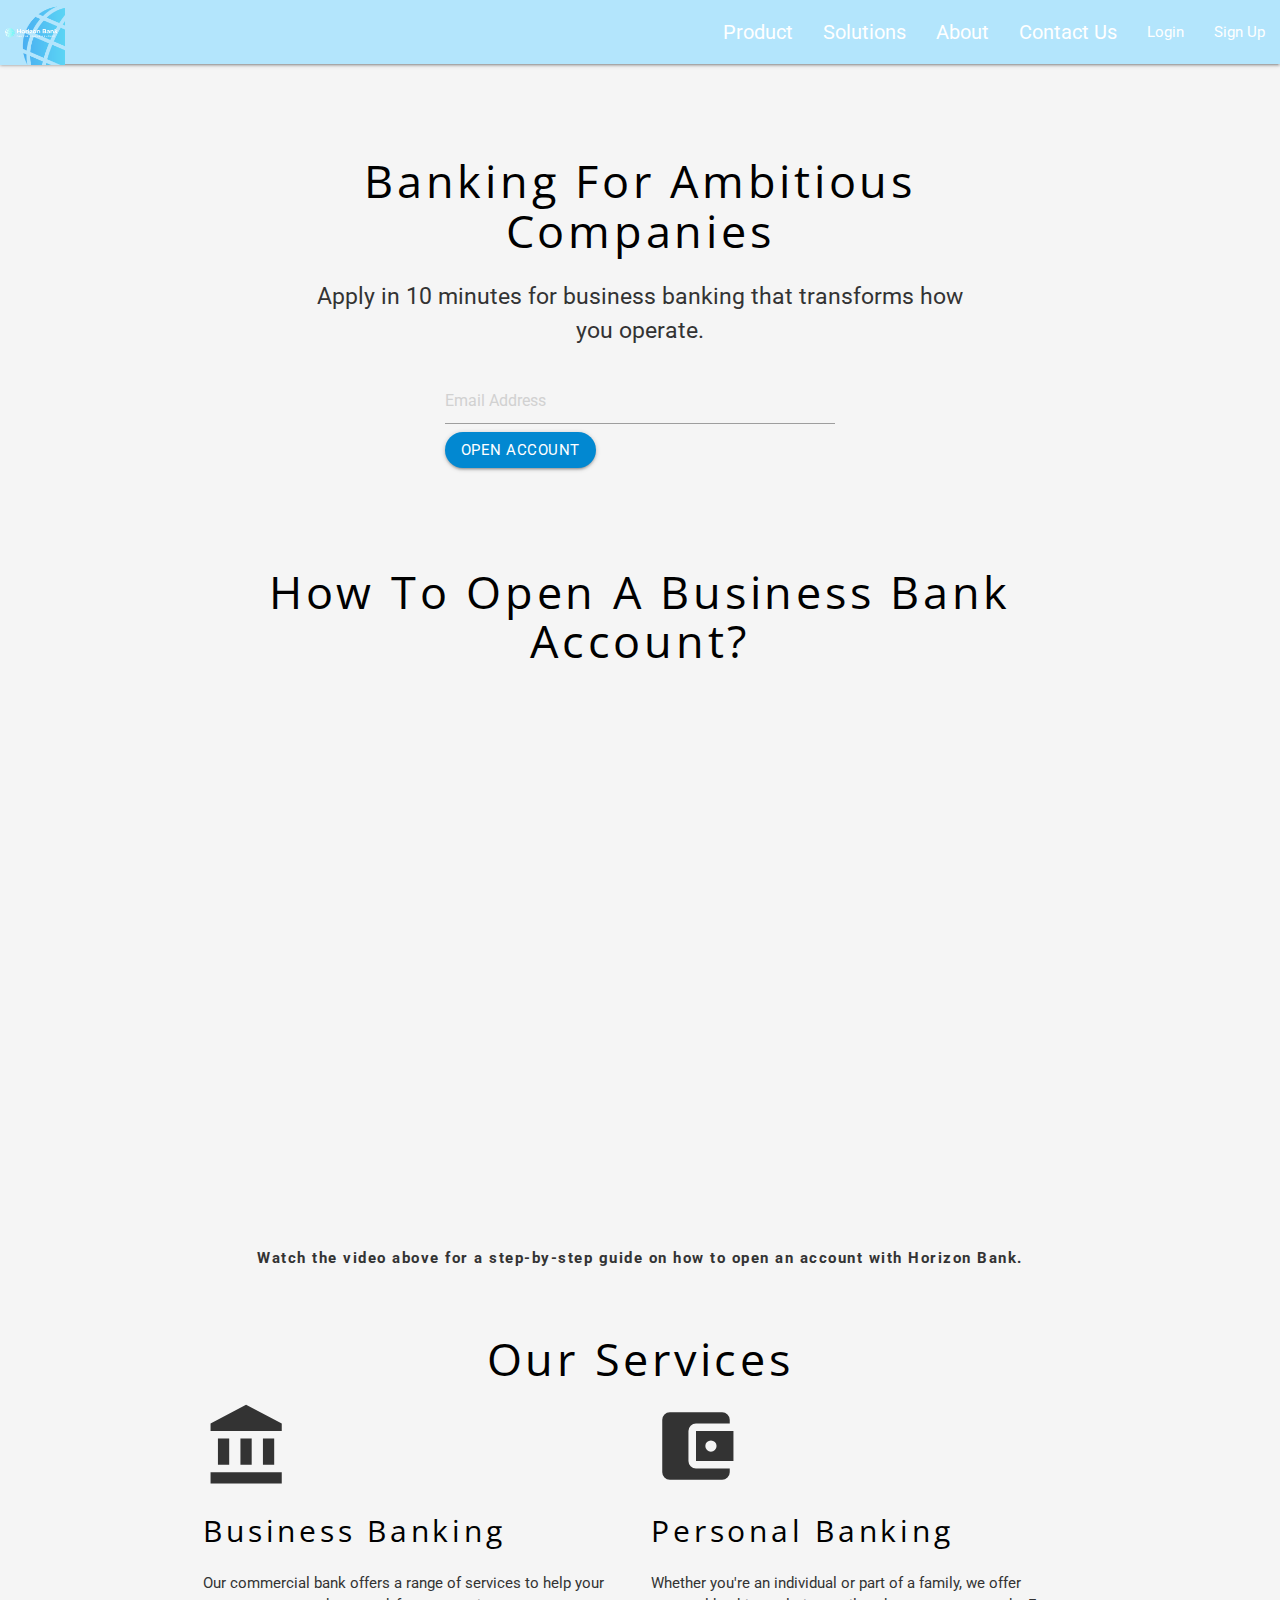
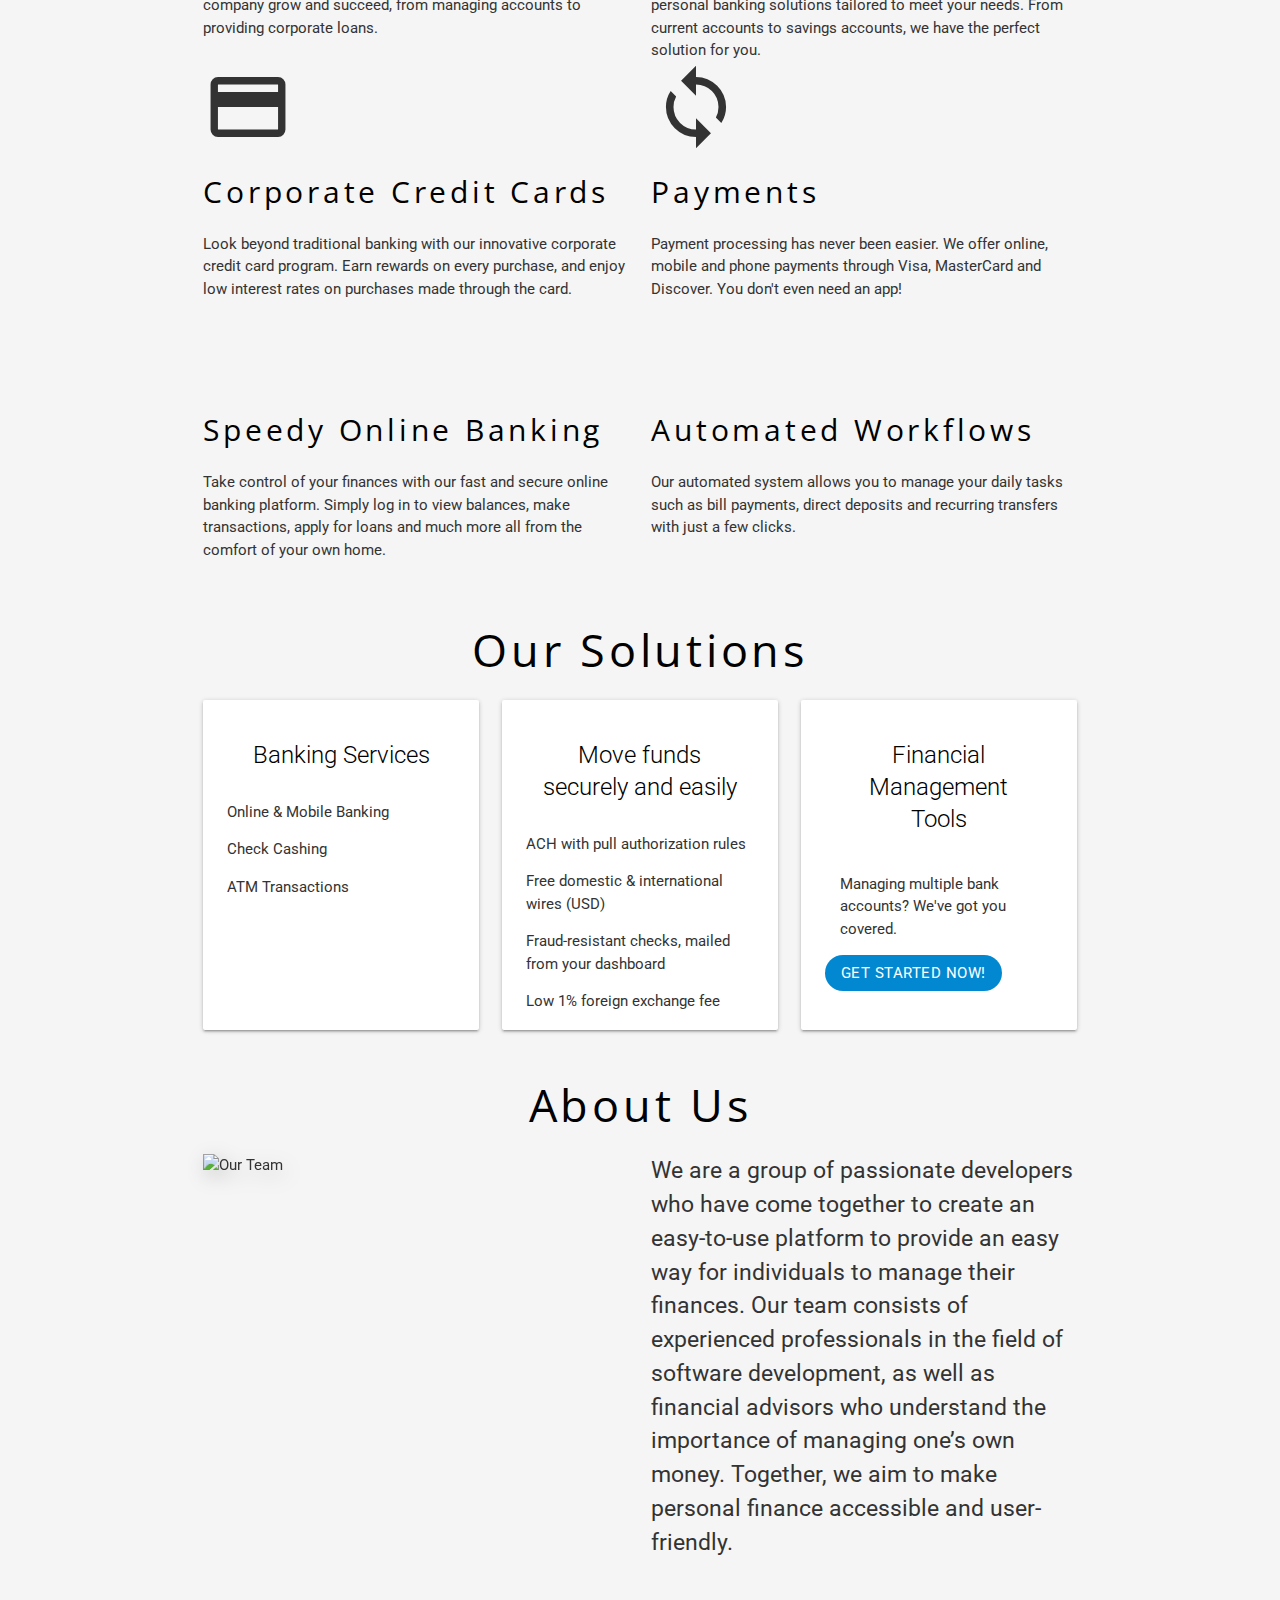
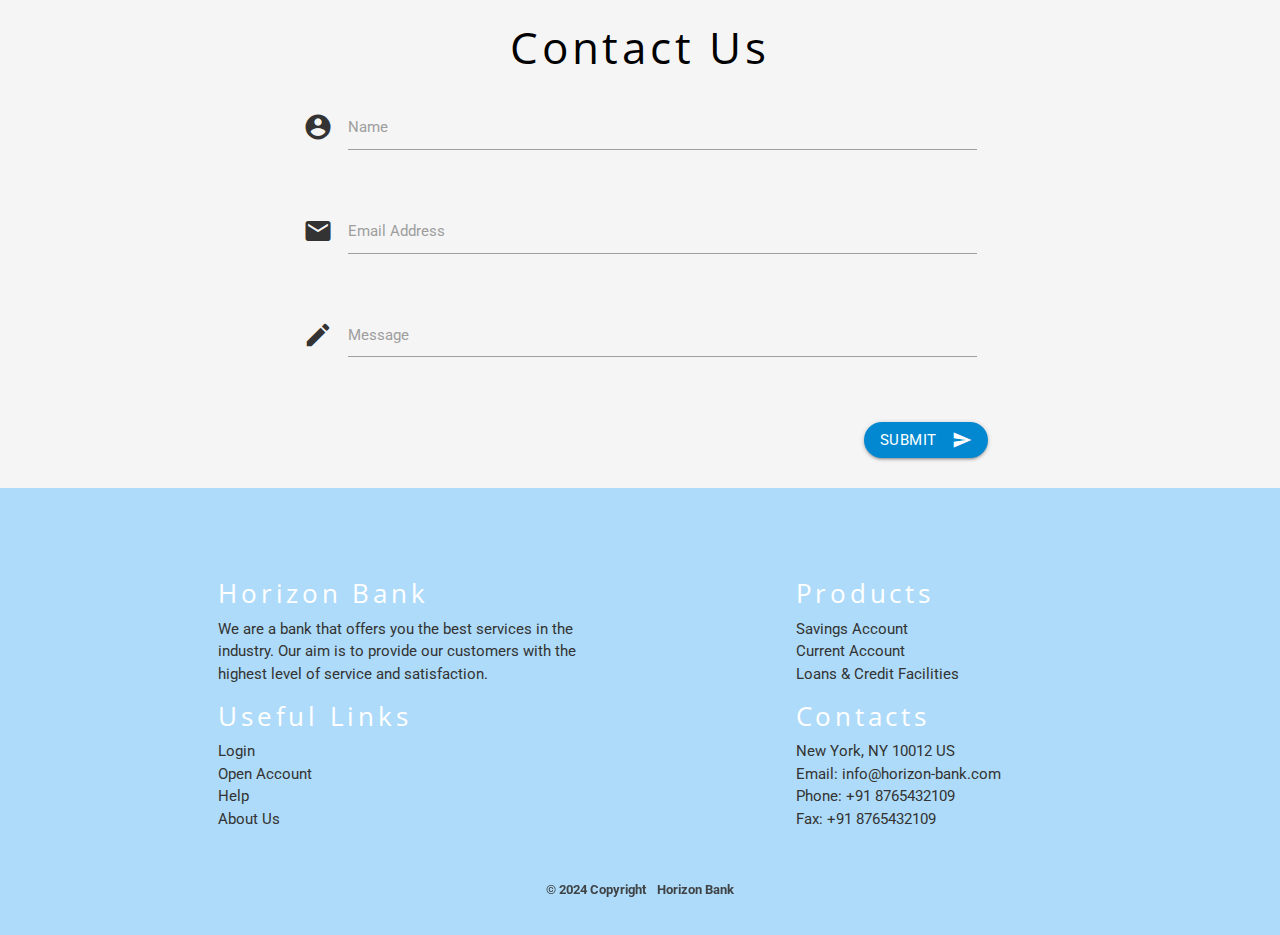
==== commit ed05b2ca: "Update HTML structure for navigation links and add classes" ====
--- a/ProductLandingPage/index.html
+++ b/ProductLandingPage/index.html
@@ -25,6 +25,7 @@
           <div class="nav-wrapper">
             <a href="#hero" class="brand-logo">
               <img
+                id="header-img"
                 src="./assets/img-horizon-bank-logo.png"
                 alt="horizon bank logo"
                 height="65"
@@ -33,14 +34,14 @@
               />
             </a>
             <ul class="right hide-on-med-and-down">
-              <li class="nav-link"><a href="#product">Product</a></li>
-              <li class="nav-link"><a href="#solutions">Solutions</a></li>
-              <li class="nav-link"><a href="#about">About</a></li>
-              <li class="nav-link"><a href="#contact">Contact Us</a></li>
-              <li class="nav-link">
+              <li><a class="nav-link" href="#product">Product</a></li>
+              <li><a class="nav-link" href="#solutions">Solutions</a></li>
+              <li><a class="nav-link" href="#about">About</a></li>
+              <li><a class="nav-link" href="#contact">Contact Us</a></lis=>
+              <li>
                 <a href="#modal1" class="modal-trigger">Login</a>
               </li>
-              <li class="nav-link">
+              <li>
                 <a href="#modal2" class="modal-trigger">Sign Up</a>
               </li>
             </ul>
@@ -49,10 +50,10 @@
               <i class="material-icons">menu</i>
             </a>
             <ul class="sidenav" id="mobile-nav">
-              <li><a href="#product">Product</a></li>
-              <li><a href="#solutions">Solutions</a></li>
-              <li><a href="#about">About</a></li>
-              <li><a href="#contactUs">Contact Us</a></li>
+              <li><a class="nav-link" href="#product">Product</a></li>
+              <li><a class="nav-link" href="#solutions">Solutions</a></li>
+              <li><a class="nav-link" href="#about">About</a></li>
+              <li><a class="nav-link" href="#contactUs">Contact Us</a></li>
               <li>
                 <a
                   href="#modal1"
@@ -93,6 +94,7 @@
                 method="post"
               >
                 <input
+                  id="email"
                   type="email"
                   name="email"
                   placeholder="Email Address"
